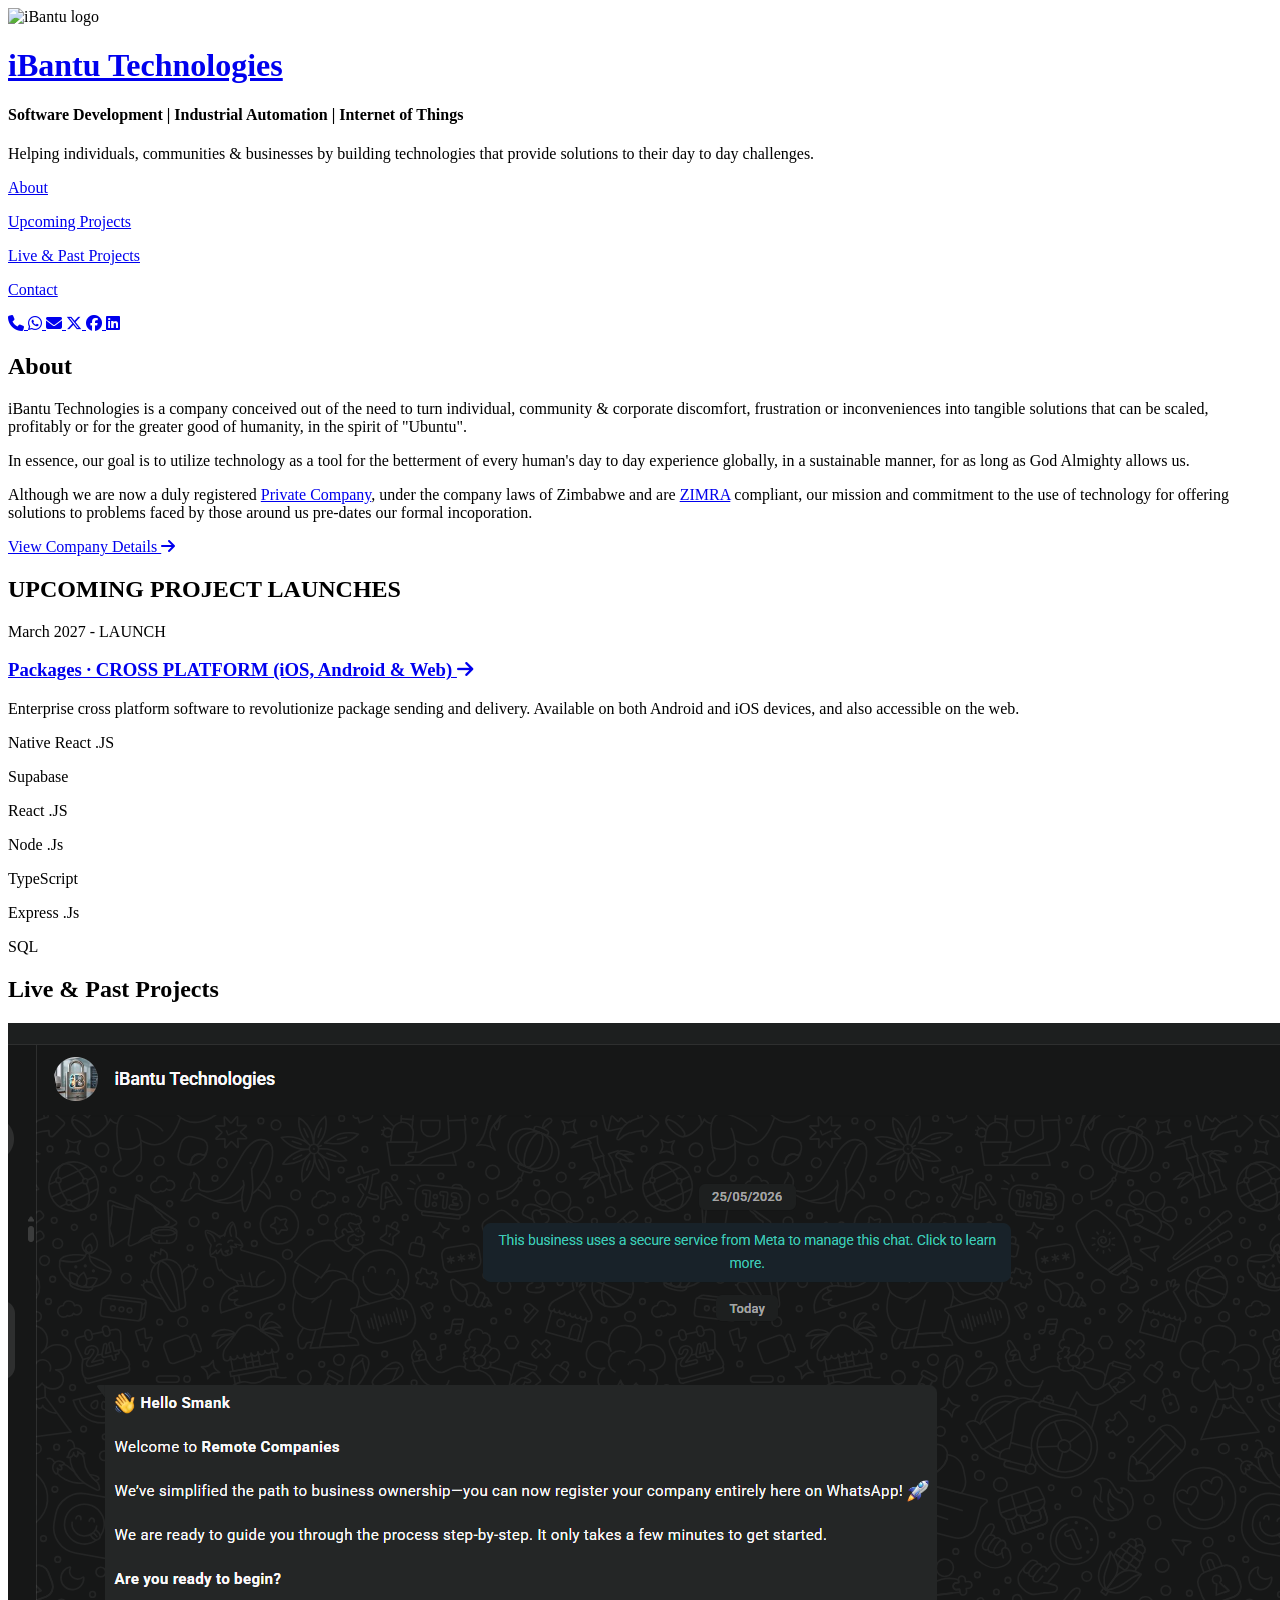
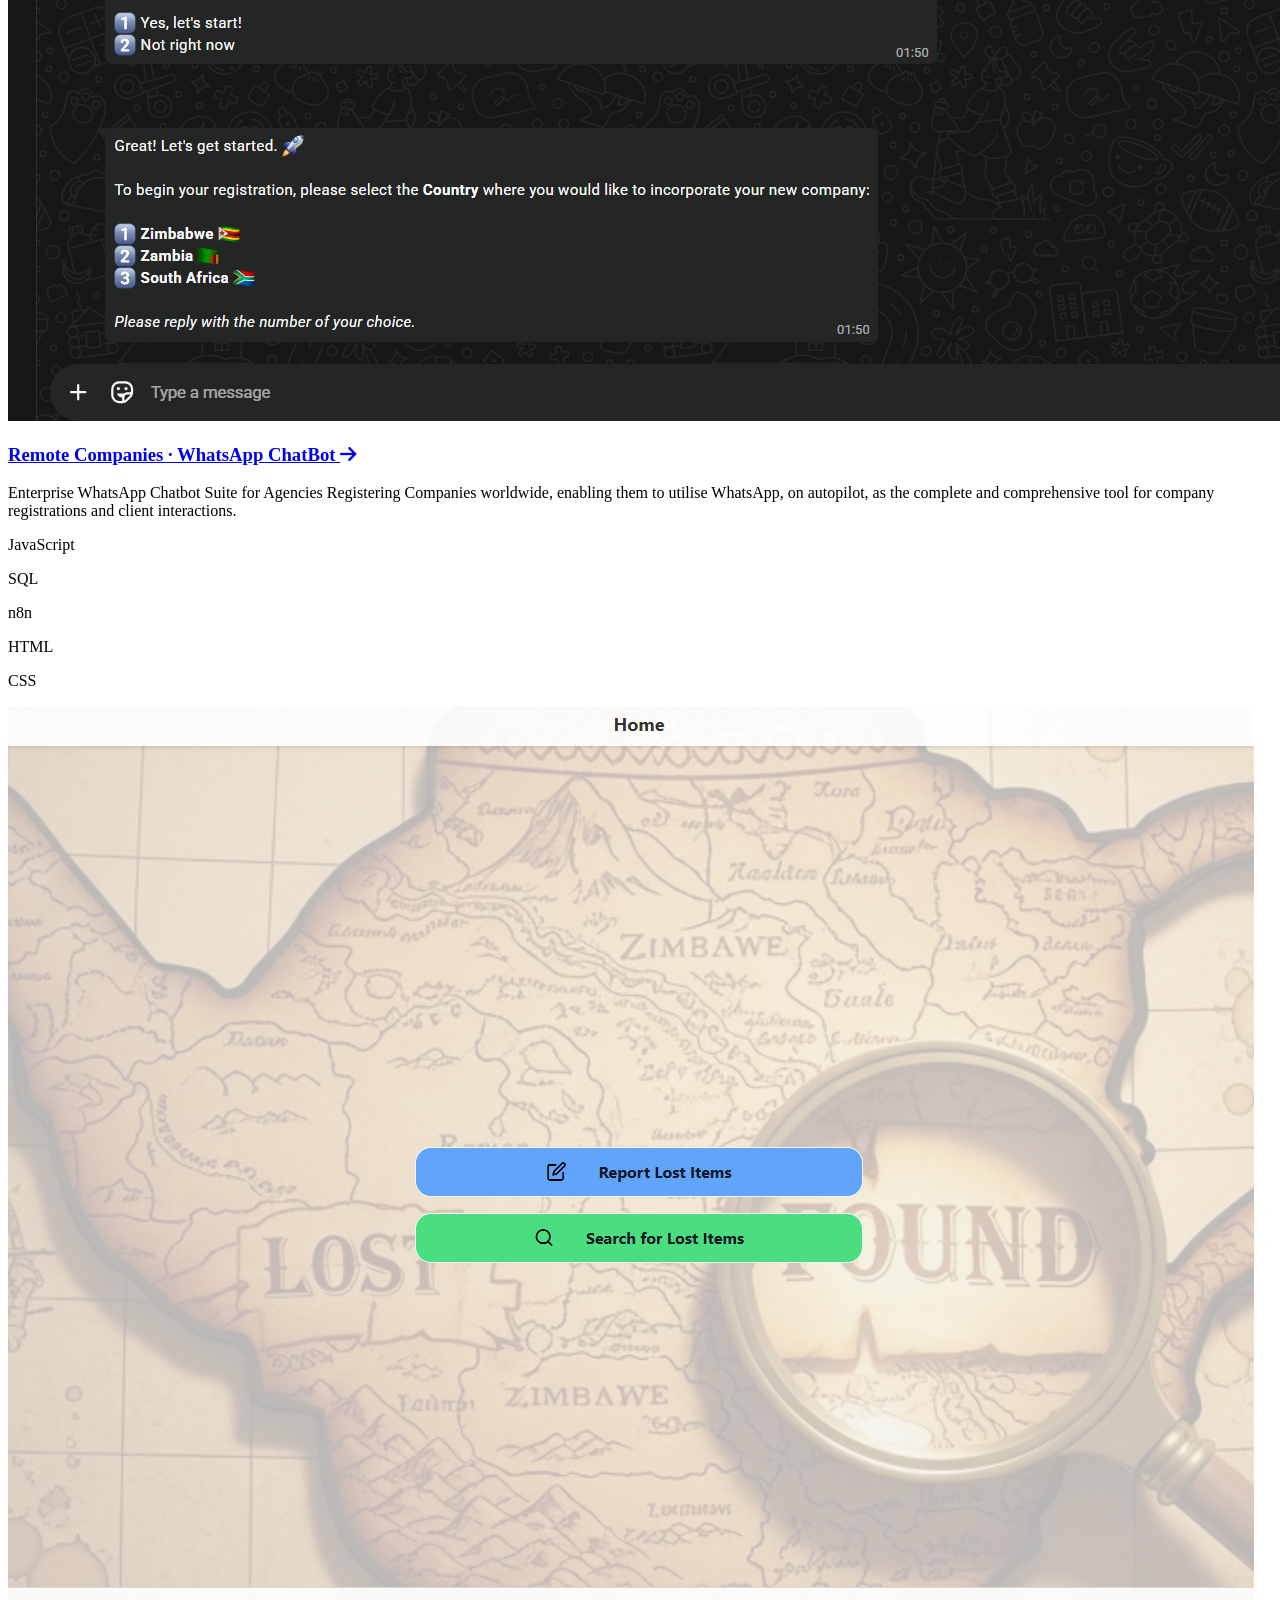
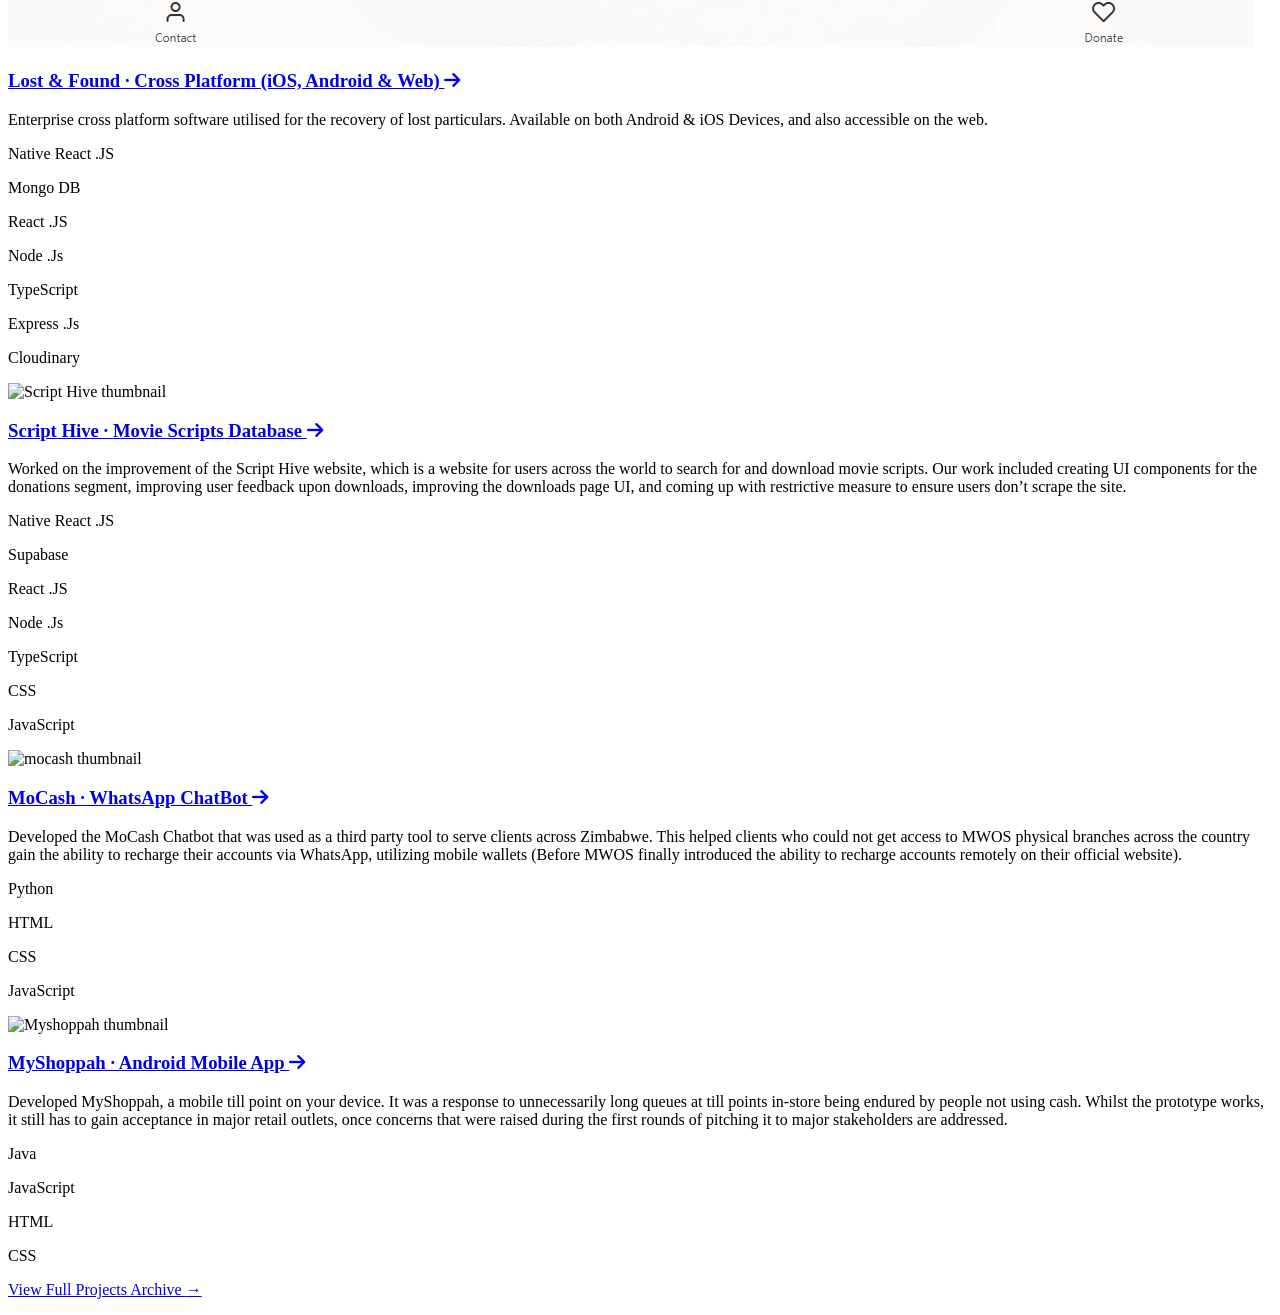
==== index.html @ 02b179d5 "Added live links of completed projects" ====
<!DOCTYPE html>
<html lang="en">
<head>
    <meta charset="UTF-8">
    <meta name="viewport" content="width=device-width, initial-scale=1.0">
    <title>iBantu Technologies</title>
    <meta name="facebook-domain-verification" content="vcibu6lssgaz817r1i2i3p9c9lb9j4" />
    <meta property="og:title" content="iBantu Technologies | Software & Industrial Automation">
    <meta property="og:description" content="Turning community discomfort into tangible solutions through tech.">
    <meta property="og:image" content="https://ibantu.tech/public/logo.png">
    <meta property="og:url" content="https://ibantu.tech">
    <meta name="twitter:card" content="summary_large_image">
    <link rel="icon" type="image/png" href="/public/logo.png" />
    <link rel="preload" href="/public/logo.png" as="image">
    <link rel="stylesheet" href="styles.css" />
    <link rel="preconnect" href="https://fonts.googleapis.com">
    <link rel="preconnect" href="https://fonts.gstatic.com" crossorigin>
    <link href="https://fonts.googleapis.com/css2?family=Inter:ital,opsz,wght@0,14..32,100..900;1,14..32,100..900&display=swap" rel="stylesheet">
    <link rel="stylesheet" href="https://cdnjs.cloudflare.com/ajax/libs/font-awesome/6.7.2/css/all.min.css" integrity="sha512-Evv84Mr4kqVGRNSgIGL/F/aIDqQb7xQ2vcrdIwxfjThSH8CSR7PBEakCr51Ck+w+/U6swU2Im1vVX0SVk9ABhg==" crossorigin="anonymous" referrerpolicy="no-referrer" />
    <!-- Main stylesheet and font links -->

</head>
<body id="top-of-page">
    <div class="underlay"></div>
    <div id="logo-splash" aria-hidden="true">
        <img src="/public/logo.png" alt="iBantu logo" />
    </div>
    <div id="corner-logo">
        <img src="/public/logo.png" alt="iBantu logo" />
    </div>
    <header>
        <a href="/">
            <h1>iBantu Technologies</h1>
        </a>
       <h4>Software Development | Industrial Automation | Internet of Things </h4>
        <p>Helping individuals, communities & businesses by building technologies that provide solutions to their day to day challenges.</p>
        <nav>
            <a class="anchor-text" href="#about">
                <p>About</p>
            </a>
            <a class="anchor-text" href="#upcoming">
                <p>Upcoming Projects</p>
            </a>
            <a class="anchor-text" href="#projects">
                <p>Live &amp; Past Projects</p>
            </a>
            <a class="anchor-text" href="#contact">
                <p>Contact</p>
            </a>
        </nav>
        <div class="social-link-container">
            <a class="social-link" href="tel:+263719729537" aria-label="Call +263 71 972 9537">
                <i class="fa-solid fa-phone"></i>
            </a>
            <a target="_blank" rel="noopener noreferrer" class="social-link" href="https://wa.me/+263719729537" aria-label="WhatsApp">
                <i class="fa-brands fa-whatsapp"></i>
            </a>
            <a target="_blank" rel="noopener noreferrer" class="social-link" href="mailto:info@ibantu.tech" aria-label="Email">
                <i class="fas fa-envelope"></i>
            </a>
            <a target="_blank" rel="noopener noreferrer" class="social-link" href="https://x.com/iBantuTech" aria-label="X">
                <i class="fa-brands fa-x-twitter"></i>
            </a>
            <a target="_blank" rel="noopener noreferrer" class="social-link" href="https://www.facebook.com/profile.php?id=61585235337041" aria-label="Facebook">
                <i class="fa-brands fa-facebook"></i>
            </a>
            <a target="_blank" rel="noopener noreferrer" class="social-link" href="https://www.linkedin.com/company/ibantu-technologies-private-limited" aria-label="LinkedIn   ">
                <i class="fa-brands fa-linkedin"></i>
            </a>  

        </div>
    </header>
    <main>
        <section id="about">
            <div class="sticky-header">
                <h2 class="lighttext">About</h2>
            </div>
            <div class="about-content">
                <p>iBantu Technologies is a company conceived out of the need to turn individual, community & corporate  discomfort, frustration or inconveniences into tangible solutions that can be scaled, profitably or for the greater good of humanity, in the spirit of "Ubuntu".</p> <p>In essence, our goal is to utilize technology as a tool for the betterment of every human's day to day experience globally, in a sustainable manner, for as long as God Almighty allows us. </p> <p>Although we are now a duly registered <a target="_blank" rel="noopener noreferrer" class="anchor-text" href="/public/iBantu-Technologies-Certificate-of-Incorporation.pdf">Private Company</a>, under the company laws of Zimbabwe and are <a target="_blank" rel="noopener noreferrer" class="anchor-text" href="/public/Tax-Identy-Number-Certificate.pdf">ZIMRA</a> compliant, our mission and commitment to the use of technology for offering solutions to problems faced by those around us pre-dates our formal incoporation.</p>
                
                

            </div>

            <a class="anchor-text" target="_blank" rel="noopener noreferrer" href="/public/iBantu-Technologies-Certificate-of-Incorporation.pdf">
             <p> View Company Details <i class="fa-solid fa-arrow-right anchor-icon"></i></p>
            </a>
        </section>
        <section id="upcoming">
            <div class="sticky-header">
                <h2 class="lighttext">UPCOMING PROJECT LAUNCHES</h2>
            </div>
            <div class="experience-contents">
            <div class="experience-card">
                <p class="tenure"> March 2027 - LAUNCH</p>
                <div class="card-column">
                    <a target="_blank" rel="noopener noreferrer" href="/" class="anchor-text">
                        <h3 class="card-header">Packages · CROSS PLATFORM (iOS, Android & Web) 
                            <i class="fa-solid fa-arrow-right anchor-icon"></i>
                        </h3>
                    </a>
                    <p> Enterprise cross platform software to revolutionize package sending and delivery. Available on both Android and iOS devices, and also accessible on the web.  </p>
                    <div class="tag-container">
                        <div class="tag">
                            <p>Native React .JS</p>
                        </div>
                        <div class="tag">
                            <p>Supabase</p>
                        </div>
                        <div class="tag">
                         <p>React .JS</p>
                        </div>
                        <div class="tag">
                         <p>Node .Js</p>
                        </div>
                        <div class="tag">
                         <p>TypeScript</p>
                        </div>
                        <div class="tag">
                         <p>Express .Js</p>
                        </div>
                        <div class="tag">
                         <p>SQL</p>
                        </div>
                    </div>
                </div>
            </div>
            </div>
        </section>
        <section id="projects">
            <div class="sticky-header">
                <h2 class="lighttext">Live &amp; Past Projects</h2>
            </div>
            <div class="projects-contents">
                <div class="project-card">
                    <div class="project-image-container">
                        <img src="/public/remote-companies.png" alt="Remote Companies WhatsApp chatbot" loading="lazy" />
                    </div>
                    <div class="card-column">
                        <a target="_blank" rel="noopener noreferrer" href="https://wa.me/+26378990060" class="anchor-text">
                            <h3 class="card-header">Remote Companies · WhatsApp ChatBot <i class="fa-solid fa-arrow-right anchor-icon"></i></h3>
                        </a>
                        <p>Enterprise WhatsApp Chatbot Suite for Agencies Registering Companies worldwide, enabling them to utilise WhatsApp, on autopilot, as the complete and comprehensive tool for company registrations and client interactions.</p>
                        <div class="tag-container">
                            <div class="tag"><p>JavaScript</p></div>
                            <div class="tag"><p>SQL</p></div>
                            <div class="tag"><p>n8n</p></div>
                            <div class="tag"><p>HTML</p></div>
                            <div class="tag"><p>CSS</p></div>
                        </div>
                    </div>
                </div>
            </div>
            <div class="projects-contents">
                <div class="project-card">
                    <div class="project-image-container">
                        <img src="/public/lost-and-found1.png" alt="Lost and Found app" loading="lazy" />
                    </div>
                    <div class="card-column">
                        <a target="_blank" rel="noopener noreferrer" href="https://lostandfoundzim.org/" class="anchor-text">
                            <h3 class="card-header">Lost &amp; Found · Cross Platform (iOS, Android &amp; Web) <i class="fa-solid fa-arrow-right anchor-icon"></i></h3>
                        </a>
                        <p>Enterprise cross platform software utilised for the recovery of lost particulars. Available on both Android &amp; iOS Devices, and also accessible on the web.</p>
                        <div class="tag-container">
                            <div class="tag"><p>Native React .JS</p></div>
                            <div class="tag"><p>Mongo DB</p></div>
                            <div class="tag"><p>React .JS</p></div>
                            <div class="tag"><p>Node .Js</p></div>
                            <div class="tag"><p>TypeScript</p></div>
                            <div class="tag"><p>Express .Js</p></div>
                            <div class="tag"><p>Cloudinary</p></div>
                        </div>
                    </div>
                </div>
            </div>
            <div class="projects-contents">
                <div class="project-card">
                    <div class="project-image-container">
                        <img src="/public/scripthive.png" alt="Script Hive thumbnail" loading="lazy" />
                    </div>
                    <div class="card-column">
                        <a target="_blank" href="https://www.scripthive.com/" class="anchor-text" rel="noopener noreferrer">
                            <h3 class="card-header">Script Hive · Movie Scripts Database <i class="fa-solid fa-arrow-right anchor-icon"></i></h3>
                        </a>
                        <p>Worked on the improvement of the Script Hive website, which is a website for users across the world to search for and download movie scripts. Our work included creating UI components for the donations segment, improving user feedback upon downloads, improving the downloads page UI, and coming up with restrictive measure to ensure users don’t scrape the site.  </p>
                        <div class="tag-container">
                            <div class="tag">
                            <p>Native React .JS</p>
                        </div>
                        <div class="tag">
                            <p>Supabase</p>
                        </div>
                        <div class="tag">
                         <p>React .JS</p>
                        </div>
                        <div class="tag">
                         <p>Node .Js</p>
                        </div>
                        <div class="tag">
                         <p>TypeScript</p>
                        </div>
                            <div class="tag">
                                <p>CSS</p>
                            </div>
                            <div class="tag">
                                <p>JavaScript</p>
                            </div>
                        </div>
                    </div>
                    
                </div>
            </div>
            <div class="projects-contents">
                <div class="project-card">
                    <div class="project-image-container">
                        <img src="/public/mocash.jpg" alt="mocash thumbnail" loading="lazy" />
                    </div>
                    <div class="card-column">
                        <a target="_blank" rel="noopener noreferrer" href="/" class="anchor-text">
                            <h3 class="card-header">MoCash · WhatsApp ChatBot <i class="fa-solid fa-arrow-right anchor-icon"></i></h3>
                        </a>
                        <p> Developed the MoCash Chatbot that was used as a third party tool to serve clients across Zimbabwe. This helped clients who could not get access to MWOS physical branches across the country gain the ability to recharge their accounts via WhatsApp, utilizing mobile wallets (Before MWOS finally introduced the ability to recharge accounts remotely on their official website).  </p>
                        <div class="tag-container">
                            <div class="tag">
                                <p>Python</p>
                            </div>
                            <div class="tag">
                                <p>HTML</p>
                            </div>
                            <div class="tag">
                                <p>CSS</p>
                            </div>
                            <div class="tag">
                                <p>JavaScript</p>
                            </div>
                        </div>
                    </div>
                    
                </div>
            </div>
            <div class="projects-contents">
                <div class="project-card">
                    <div class="project-image-container">
                        <img src="/public/myshoppah.png" alt="Myshoppah thumbnail" loading="lazy" />
                    </div>
                    <div class="card-column">
                        <a target="_blank" rel="noopener noreferrer" href="/" class="anchor-text">
                            <h3 class="card-header">MyShoppah · Android Mobile App <i class="fa-solid fa-arrow-right anchor-icon"></i></h3>
                        </a>
                        <p> Developed MyShoppah, a mobile till point on your device. It was a response to unnecessarily long queues at till points in-store being endured by people not using cash. Whilst the prototype works, it still has to gain acceptance in major retail outlets, once concerns that were raised during the first rounds of pitching it to major stakeholders are addressed. </p>
                        <div class="tag-container">
                            <div class="tag">
                                <p>Java</p>
                            </div>
                            <div class="tag">
                                <p>JavaScript</p>
                            </div>
                            <div class="tag">
                             <p>HTML</p>
                            </div>
                            <div class="tag">
                                <p>CSS</p>
                            </div>
                            </div>
                        </div>
                    </div>
                    
                </div>
            </div>
            <a class="anchor-text project-archive-link" target="_blank" rel="noopener noreferrer" href="/public/project-archives.pdf">
                <p> View Full Projects Archive <span class="right-arrow">&rarr;</span> </p>
            </a>
        </section>
    </main>
    <div id="site-footer"></div>
    <script src="shared.js?v=2"></script>
    <script>
        const splash = document.getElementById('logo-splash');
        window.addEventListener('DOMContentLoaded', () => {
            window.setTimeout(() => {
                if (!splash) return;
                splash.classList.add('fade-out');
                window.setTimeout(() => {
                    splash.style.display = 'none';
                }, 650);
            }, 2200);
        });
    </script>
</body>
</html>
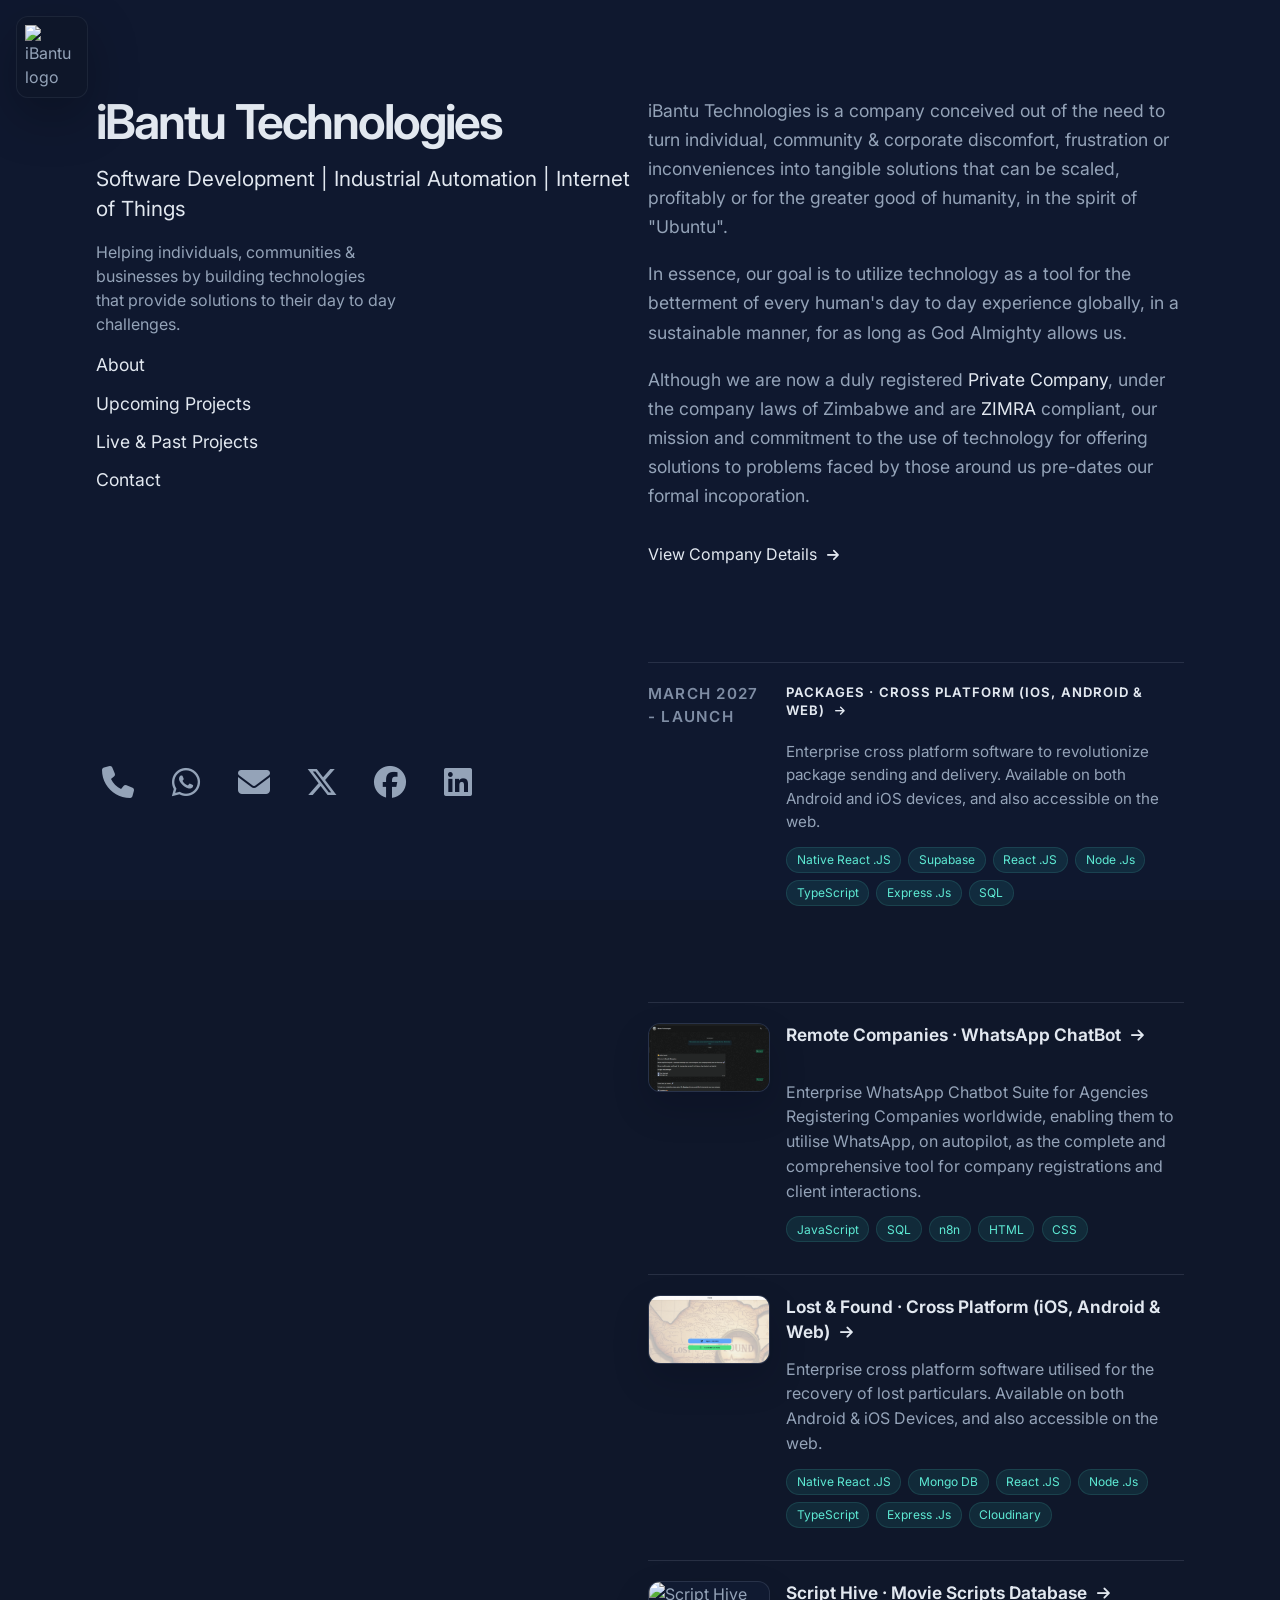
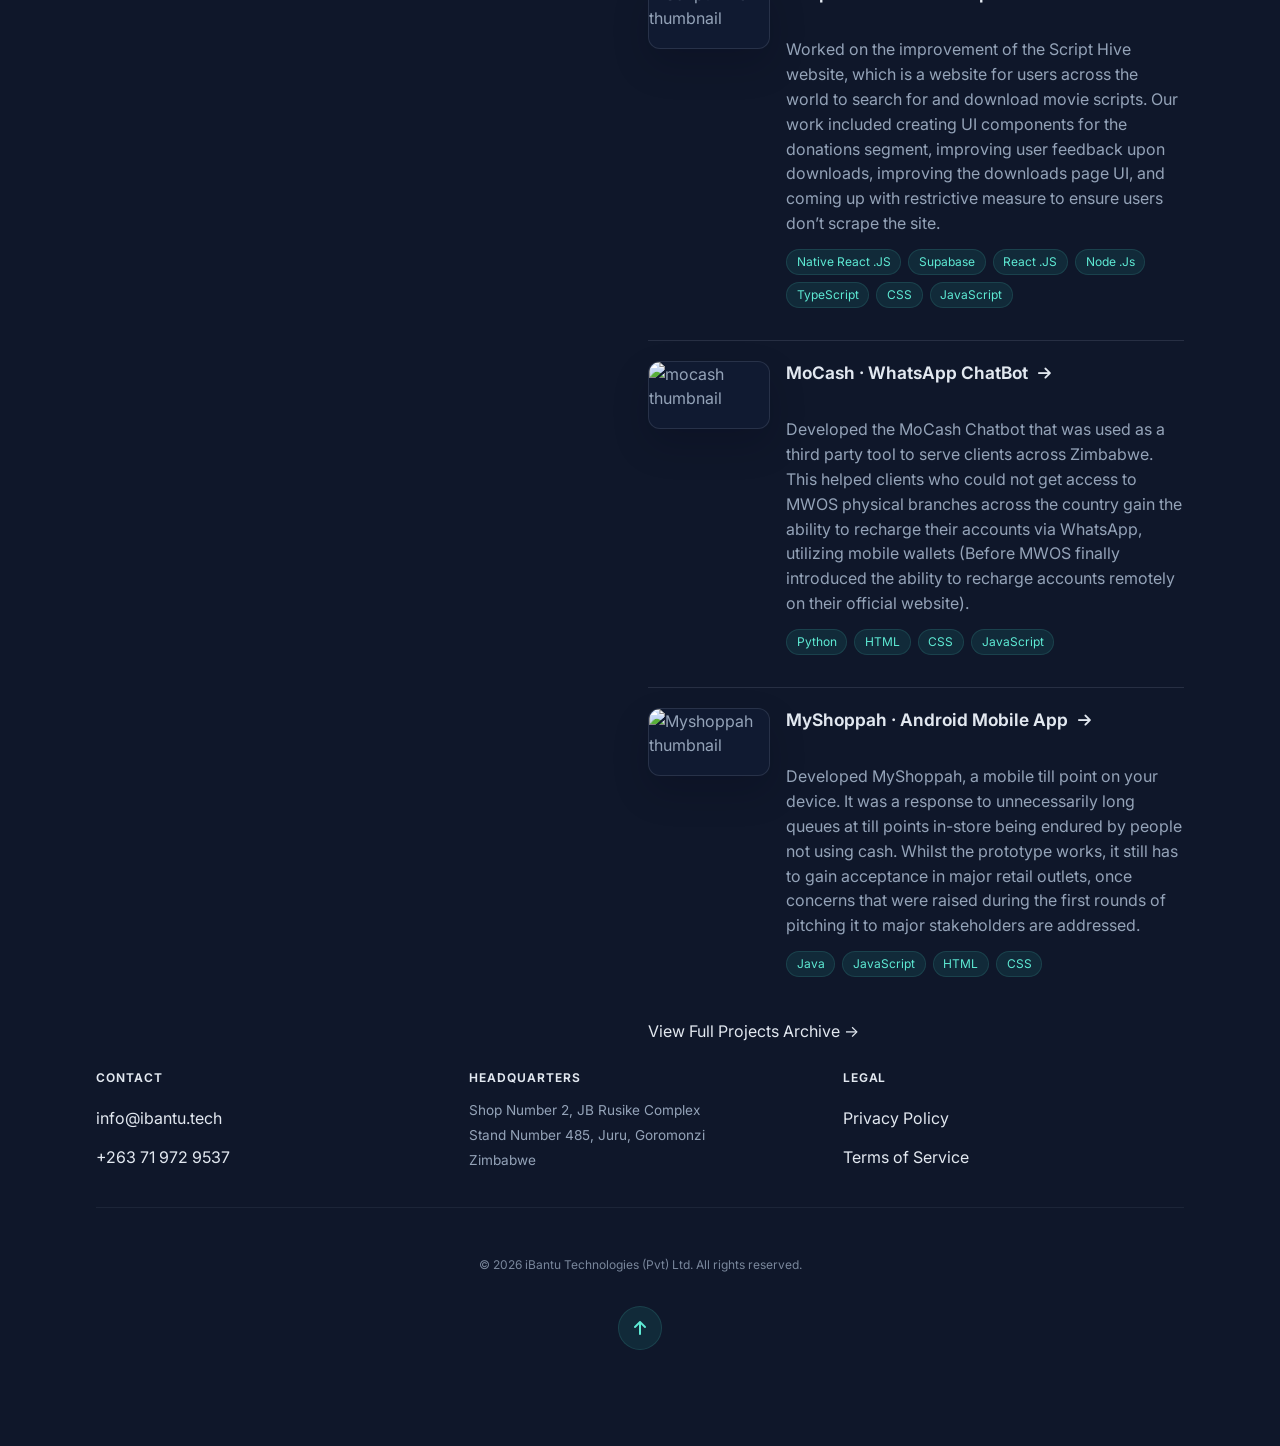
==== commit 043297e0: "Added button for mobile navigation" ====
--- a/index.html
+++ b/index.html
@@ -12,7 +12,7 @@
     <meta name="twitter:card" content="summary_large_image">
     <link rel="icon" type="image/png" href="/public/logo.png" />
     <link rel="preload" href="/public/logo.png" as="image">
-    <link rel="stylesheet" href="styles.css" />
+    <link rel="stylesheet" href="styles.css?v=5" />
     <link rel="preconnect" href="https://fonts.googleapis.com">
     <link rel="preconnect" href="https://fonts.gstatic.com" crossorigin>
     <link href="https://fonts.googleapis.com/css2?family=Inter:ital,opsz,wght@0,14..32,100..900;1,14..32,100..900&display=swap" rel="stylesheet">
@@ -28,13 +28,21 @@
     <div id="corner-logo">
         <img src="/public/logo.png" alt="iBantu logo" />
     </div>
+    <button class="mobile-menu-toggle" type="button" data-mobile-menu-toggle aria-controls="primary-navigation" aria-expanded="false" aria-label="Open navigation menu">
+        <i class="fa-solid fa-bars" data-menu-open-icon aria-hidden="true"></i>
+        <i class="fa-solid fa-xmark" data-menu-close-icon aria-hidden="true" hidden></i>
+    </button>
     <header>
         <a href="/">
             <h1>iBantu Technologies</h1>
         </a>
        <h4>Software Development | Industrial Automation | Internet of Things </h4>
         <p>Helping individuals, communities & businesses by building technologies that provide solutions to their day to day challenges.</p>
-        <nav>
+        <nav id="primary-navigation" class="site-navigation" aria-label="Primary navigation" aria-hidden="true">
+            <button class="mobile-menu-close" type="button" data-mobile-menu-close aria-label="Close navigation menu">
+                <span>Close menu</span>
+                <i class="fa-solid fa-xmark" aria-hidden="true"></i>
+            </button>
             <a class="anchor-text" href="#about">
                 <p>About</p>
             </a>
@@ -48,6 +56,7 @@
                 <p>Contact</p>
             </a>
         </nav>
+        <button class="mobile-navigation-backdrop" type="button" data-mobile-menu-backdrop aria-label="Close navigation menu" tabindex="-1"></button>
         <div class="social-link-container">
             <a class="social-link" href="tel:+263719729537" aria-label="Call +263 71 972 9537">
                 <i class="fa-solid fa-phone"></i>
@@ -273,17 +282,15 @@
         </section>
     </main>
     <div id="site-footer"></div>
-    <script src="shared.js?v=2"></script>
+    <script src="shared.js?v=4"></script>
     <script>
         const splash = document.getElementById('logo-splash');
         window.addEventListener('DOMContentLoaded', () => {
+            if (!splash) return;
+            splash.classList.add('fade-out');
             window.setTimeout(() => {
-                if (!splash) return;
-                splash.classList.add('fade-out');
-                window.setTimeout(() => {
-                    splash.style.display = 'none';
-                }, 650);
-            }, 2200);
+                splash.style.display = 'none';
+            }, 400);
         });
     </script>
 </body>
--- a/styles.css
+++ b/styles.css
@@ -0,0 +1,1005 @@
+/* Design tokens for the dark technical interface */
+:root {
+    --color-background: #0f172a;
+    --color-surface: #101a31;
+    --color-surface-raised: rgba(15, 23, 42, 0.96);
+    --color-overlay: rgba(2, 6, 23, 0.52);
+    --color-text: #94a3b8;
+    --color-muted: #7f8da4;
+    --color-highlight: #e2e8f0;
+    --color-highlght: var(--color-highlight);
+    --color-accent: #5eead4;
+    --color-accent-soft: rgba(45, 212, 191, 0.1);
+    --color-border: rgba(148, 163, 184, 0.18);
+    --color-border-subtle: rgba(148, 163, 184, 0.1);
+    --background-accent: var(--color-accent-soft);
+    --shadow-drawer: 18px 0 50px rgba(0, 0, 0, 0.32);
+    --shadow-card: 0 16px 36px rgba(2, 6, 23, 0.18);
+    --focus-ring: 0 0 0 3px rgba(94, 234, 212, 0.28);
+    --radius-sm: 0.5rem;
+    --radius-md: 0.75rem;
+    --radius-pill: 999px;
+    --content-gutter: clamp(1rem, 5vw, 2rem);
+    --motion-standard: 300ms cubic-bezier(0.16, 1, 0.3, 1);
+}
+
+html {
+    scroll-behavior: smooth;
+}
+
+* {
+    box-sizing: border-box;
+    min-width: 0;
+    margin: 0;
+    padding: 0;
+    font-family: 'Inter', sans-serif;
+}
+
+body {
+    background: var(--color-background);
+    color: var(--color-text);
+    padding: 2rem var(--content-gutter) 3rem;
+    display: grid;
+    grid-template-columns: minmax(0, 1fr);
+    gap: clamp(4rem, 8vw, 6rem);
+    line-height: 1.5;
+    overflow-x: hidden;
+}
+
+body.menu-open {
+    overflow: hidden;
+}
+
+button {
+    border: 0;
+    color: inherit;
+    cursor: pointer;
+}
+
+img {
+    display: block;
+    max-width: 100%;
+}
+
+a,
+button {
+    -webkit-tap-highlight-color: transparent;
+}
+
+#logo-splash {
+    position: fixed;
+    inset: 0;
+    z-index: 9999;
+    display: grid;
+    place-items: center;
+    background: var(--color-background);
+    transition: opacity 0.4s ease, transform 0.4s ease;
+}
+
+#logo-splash img {
+    max-width: min(45vw, 280px);
+    max-height: min(45vh, 280px);
+    width: auto;
+    height: auto;
+}
+
+#logo-splash.fade-out {
+    opacity: 0;
+    transform: scale(0.92);
+    pointer-events: none;
+}
+
+#corner-logo {
+    position: fixed;
+    top: 1rem;
+    left: 1rem;
+    z-index: 1000;
+    width: 72px;
+    padding: 0.5rem;
+    border: 1px solid var(--color-border-subtle);
+    border-radius: var(--radius-md);
+    background: rgba(15, 23, 42, 0.9);
+    box-shadow: 0 18px 50px rgba(0, 0, 0, 0.25);
+}
+
+#corner-logo img {
+    width: 100%;
+    height: auto;
+    display: block;
+}
+
+@media (max-width: 1023px) {
+    header {
+        position: relative;
+        padding-top: 5rem;
+    }
+    #corner-logo {
+        position: absolute;
+        top: 2rem;
+        left: 1rem;
+        right: auto;
+        width: 56px;
+        padding: 0.35rem;
+        z-index: 1;
+    }
+}
+
+@media (prefers-reduced-motion: reduce) {
+    #logo-splash {
+        display: none;
+    }
+}
+
+p::selection, 
+h1::selection, 
+h2::selection, 
+h3::selection, 
+h4::selection, 
+h5::selection, 
+h6::selection {
+    background: var( --color-accent );
+    color:#0f172a;
+}
+
+.underlay {
+    position: fixed;
+    inset: 0;
+    background: #172554;
+    opacity: 0.15;
+    pointer-events: none;
+}
+
+header,
+main,
+footer{
+    position: relative;
+    z-index: 10;
+}
+
+header {
+    display: flex;
+    flex-direction: column;
+    gap: 1rem;
+    max-width: 430px;
+}
+
+header h1,
+header h4,
+.lighttext {
+    color: var(--color-highlight);
+}
+
+header a {
+    text-decoration: none;
+}
+
+header h1 {
+    font-weight: 650;
+    line-height: 1.08;
+    letter-spacing: -0.04em;
+}
+
+header h4 {
+    font-weight: 400;
+    line-height: 1.45;
+}
+
+header > p {
+    max-width: 38ch;
+}
+
+nav a {
+    font-size: 0.9rem;
+    display: none;
+}
+
+.mobile-menu-toggle,
+.mobile-menu-close,
+.mobile-navigation-backdrop {
+    display: none;
+}
+
+.social-link-container {
+    display: flex;
+    align-items: center;
+    gap: 0.35rem;
+    flex-wrap: wrap;
+}
+
+.social-link {
+    display: inline-grid;
+    place-items: center;
+    min-width: 2.75rem;
+    min-height: 2.75rem;
+    border-radius: var(--radius-sm);
+    font-size: 1.35rem;
+    color: inherit;
+    text-decoration: none;
+    transition: color var(--motion-standard), background-color var(--motion-standard), transform var(--motion-standard);
+}
+
+.social-link:hover,
+.social-link:focus-visible {
+    color: var(--color-highlight);
+    background: var(--color-accent-soft);
+}
+
+:where(a, button):focus-visible {
+    outline: 2px solid var(--color-accent);
+    outline-offset: 3px;
+    box-shadow: var(--focus-ring);
+}
+
+main {
+    display: flex;
+    flex-direction: column;
+    gap: clamp(4rem, 8vw, 6rem);
+}
+
+section {
+    display: flex;
+    flex-direction: column;
+    gap: clamp(1.5rem, 4vw, 2rem);
+    scroll-margin-top: 1rem;
+}
+
+section h2,
+.experience-card h3 {
+    text-transform: uppercase;
+    font-size: 0.82rem;
+    font-weight: 650;
+    letter-spacing: 0.08em;
+}
+
+.sticky-header {
+    position: sticky;
+    top: 0;
+    z-index: 5;
+    padding: 0.9rem 0;
+}
+
+.sticky-header h2 {
+    position: relative;
+    z-index: 2;
+}
+
+.sticky-header::before {
+    content: '';
+    position: absolute;
+    inset: 0;
+    background: var(--color-surface);
+    border-top: 1px solid var(--color-border-subtle);
+    border-bottom: 1px solid var(--color-border-subtle);
+    opacity: 0.94;
+}
+
+.about-content {
+    display: flex;
+    flex-direction: column;
+    gap: 1.15rem;
+    max-width: 65ch;
+}
+
+.about-content p {
+    font-size: clamp(1rem, 1.8vw, 1.1rem);
+    line-height: 1.65;
+}
+
+.anchor-text {
+    color: var(--color-highlight);
+    text-decoration: none;
+    transition: color var(--motion-standard), background-color var(--motion-standard), transform var(--motion-standard);
+}
+
+.anchor-text:hover,
+.anchor-text:focus-visible {
+    color: var(--color-accent);
+}
+
+.experience-contents,
+.projects-contents {
+    display: flex;
+    flex-direction: column;
+    gap: 2rem;
+}
+
+.experience-card,
+.project-card {
+    display: grid;
+    grid-template-columns: minmax(0, 1fr);
+    gap: 1rem;
+    padding-top: 1.25rem;
+    border-top: 1px solid var(--color-border);
+}
+
+.card-column {
+    display: flex;
+    flex-direction: column;
+    gap: 0.8rem;
+}
+
+.card-column > a {
+    display: flex;
+    align-items: baseline;
+    width: fit-content;
+    max-width: 100%;
+    min-height: 2.75rem;
+}
+
+.card-column > p {
+    max-width: 65ch;
+    line-height: 1.55;
+}
+
+.tenure {
+    color: var(--color-muted);
+    opacity: 1;
+    text-transform: uppercase;
+    font-size: 0.75rem;
+    font-weight: 600;
+    letter-spacing: 0.08em;
+}
+
+.experience-card p {
+    font-size: 0.95rem;
+}
+
+.card-header {
+    display: inline;
+    font-weight: 650;
+    font-size: clamp(1rem, 1.8vw, 1.08rem);
+    line-height: 1.4;
+}
+
+.anchor-icon {
+    padding-left: 0.35rem;
+    font-size: 0.85em;
+    transition: transform var(--motion-standard);
+}
+
+.card-column > a:hover .anchor-icon,
+.card-column > a:focus-visible .anchor-icon {
+    transform: translateX(0.2rem);
+}
+
+.tag-container {
+    display: flex;
+    flex-wrap: wrap;
+    gap: 0.45rem;
+    color: var(--color-accent);
+}
+
+.tag {
+    border: 1px solid rgba(94, 234, 212, 0.12);
+    border-radius: var(--radius-pill);
+    padding: 0.28rem 0.6rem;
+    background: var(--color-accent-soft);
+}
+
+.tag p {
+    color: var(--color-accent);
+    font-size: 0.75rem;
+    line-height: 1.25;
+}
+
+.project-image-container {
+    width: 100%;
+    max-width: none;
+    overflow: hidden;
+    display: grid;
+    place-items: center;
+    aspect-ratio: 16 / 9;
+    order: 0;
+    border: 1px solid var(--color-border);
+    border-radius: var(--radius-md);
+    background: var(--color-surface);
+    box-shadow: var(--shadow-card);
+    transition: border-color var(--motion-standard), transform var(--motion-standard);
+}
+
+.project-card:hover .project-image-container,
+.project-card:focus-within .project-image-container {
+    border-color: rgba(94, 234, 212, 0.38);
+}
+
+.project-image-container img {
+    object-fit: cover;
+    width: 100%;
+    height: 100%;
+}
+
+.project-stat-link{
+    display: flex;
+    align-items: center;
+    gap: 0.5rem;
+    font-size: 0.8rem;
+}
+
+.project-archive-link {
+    position: relative;
+    display: inline-flex;
+    align-items: center;
+    min-height: 2.75rem;
+    margin-right: auto;
+}
+
+.project-archive-link span {
+    display: inline-block;
+    transition: transform var(--motion-standard);
+}
+
+.project-archive-link:hover span,
+.project-archive-link:focus-visible span {
+    transform: translateX(0.3rem);
+}
+
+.project-archive-link::after {
+    content: '';
+    position: absolute;
+    left: 0;
+    width: 100%;
+    height: 1.5px;
+    bottom: 0.35rem;
+    background: transparent;
+    transition: background-color var(--motion-standard);
+}
+
+.project-archive-link:hover::after,
+.project-archive-link:focus-visible::after {
+    background: var(--color-accent);
+}
+
+footer {
+    display: flex;
+    flex-direction: column;
+    gap: 2rem;
+    justify-content: space-between;
+    align-items: flex-start;
+}
+
+.footer-content {
+    display: grid;
+    grid-template-columns: repeat(auto-fit, minmax(min(100%, 200px), 1fr));
+    gap: 2rem;
+    width: 100%;
+    border-bottom: 1px solid var(--color-border-subtle);
+    padding-bottom: 2rem;
+}
+
+.footer-heading {
+    color: var(--color-highlight);
+    text-transform: uppercase;
+    font-size: 0.75rem;
+    font-weight: 650;
+    letter-spacing: 0.08em;
+    margin-bottom: 0.65rem;
+}
+
+.footer-section {
+    display: flex;
+    flex-direction: column;
+    align-items: flex-start;
+    gap: 0.2rem;
+}
+
+.footer-section p {
+    line-height: 1.6;
+    font-size: 0.85rem;
+}
+
+.footer-section a {
+    display: inline-flex;
+    align-items: center;
+    min-height: 2.25rem;
+}
+
+.footer-section br {
+    display: none;
+}
+
+.footer-credits {
+    display: flex;
+    flex-direction: column;
+    gap: 0.5rem;
+    padding-top: 1rem;
+    align-items: center;
+    text-align: center;
+}
+
+.footer-credits p {
+    font-size: 0.75rem;
+    opacity: 0.8;
+}
+
+footer p {
+     font-size: 0.9rem;
+}
+
+.scroll-to-top {
+    min-width: 2.75rem;
+    min-height: 2.75rem;
+    text-decoration: none;
+    color: var(--color-accent);
+    background: var(--background-accent);
+    display: grid;
+    place-items: center;
+    border: 1px solid rgba(94, 234, 212, 0.12);
+    border-radius: 100%;
+    overflow: hidden;
+    transition: opacity var(--motion-standard), background-color var(--motion-standard), transform var(--motion-standard);
+}
+
+.scroll-to-top:hover,
+.scroll-to-top:focus-visible {
+    opacity: 1;
+    background: rgba(45, 212, 191, 0.18);
+    transform: translateY(-0.15rem);
+}
+
+/* ─── Legal pages (privacy.html, terms.html) ─────────────────────────────── */
+
+body.legal-page {
+    display: block;
+    padding: 2rem var(--content-gutter) 3rem;
+}
+
+.legal-container {
+    max-width: 800px;
+    margin: 0 auto;
+    padding: 1.5rem 0;
+    line-height: 1.7;
+}
+
+.legal-container h1 {
+    color: var(--color-highlight);
+    margin-bottom: 0.75rem;
+    font-size: clamp(1.8rem, 5vw, 2.3rem);
+    font-weight: 650;
+    line-height: 1.15;
+    letter-spacing: -0.03em;
+}
+
+.legal-container .last-updated {
+    color: var(--color-muted);
+    font-size: 0.85rem;
+    margin-bottom: 1.5rem;
+}
+
+.legal-container h2 {
+    color: var(--color-highlight);
+    margin-top: 2rem;
+    margin-bottom: 0.8rem;
+    font-size: 1rem;
+    text-transform: uppercase;
+    font-weight: 650;
+    letter-spacing: 0.06em;
+    line-height: 1.35;
+}
+
+.legal-container section {
+    margin-bottom: 1.5rem;
+}
+
+.legal-container p,
+.legal-container li {
+    margin-bottom: 0.75rem;
+    color: var(--color-text);
+    font-size: 0.95rem;
+}
+
+.legal-container ul {
+    margin: 0.75rem 0 1rem 1.25rem;
+}
+
+.legal-container strong {
+    color: var(--color-highlight);
+}
+
+.legal-doc-footer {
+    display: flex;
+    align-items: center;
+    justify-content: space-between;
+    flex-wrap: wrap;
+    gap: 0.75rem 1.5rem;
+    margin-top: 2rem;
+    padding-top: 1rem;
+    border-top: 1px solid var(--color-border-subtle);
+}
+
+.legal-doc-footer .last-updated {
+    margin-bottom: 0;
+}
+
+.back-link {
+    color: var(--color-accent);
+    text-decoration: none;
+    display: inline-flex;
+    align-items: center;
+    gap: 0.5rem;
+    transition: opacity 300ms ease;
+    font-size: 0.9rem;
+}
+
+.back-link:hover {
+    opacity: 0.8;
+}
+
+.back-link:focus-visible {
+    outline: 2px solid var(--color-accent);
+    outline-offset: 4px;
+    border-radius: 2px;
+    opacity: 1;
+}
+
+@media (max-width: 1023px) {
+    .legal-container {
+        padding-top: 5.5rem;
+    }
+}
+
+@media (max-width: 640px) {
+    .legal-container {
+        padding: 2rem 1rem;
+        padding-top: 5.5rem;
+    }
+
+    .legal-container h1 {
+        font-size: 1.8rem;
+    }
+
+    .legal-container h2 {
+        font-size: 1rem;
+    }
+}
+
+/* ─────────────────────────────────────────────────────────────────────────── */
+
+@media (min-width: 640px){
+    .project-card,
+    .experience-card{
+        grid-template-columns: repeat(4, minmax(0,1fr));
+    }
+
+    .card-column,
+    .experience-card{
+        grid-column: span 3 / span 3;
+    }
+
+    .project-image-container{
+        order: 0;
+    }
+
+    header{
+        max-width: unset;
+    }
+
+    header h1{
+        font-size: 3rem;
+    }
+    
+    header h4{
+        font-size: 1.3rem;
+    }
+
+    header p {
+        max-width: 300px;
+    }
+    .social-link-container{
+        gap: 1.5rem;
+    }
+
+    .social-link-container i {
+        font-size: 2rem;
+    }
+    
+}
+
+@media (min-width: 1024px){
+    body{
+        grid-template-columns: repeat(2, minmax(0,1fr));
+        gap: 1rem;
+        padding: 6rem;
+        padding-top: 0;
+    }
+
+    header{
+        position: sticky;
+        top: 0;
+        margin-left: auto;
+        height: 100vh;
+        padding-bottom: 6rem;
+    }
+
+    header h1{
+        font-size: 3rem;
+    }
+    
+    header h4{
+        font-size: 1.3rem;
+    }
+
+    header p {
+        max-width: 300px;
+    }
+
+    nav a{
+            display: flex;
+            flex-direction: column;
+            font-size: 1.1rem;
+    }
+
+    nav {
+        display: flex;
+        flex-direction: column;
+        flex: 1;
+        gap: 0.75rem;
+    }
+
+    .social-link-container{
+        gap: 1.5rem;
+    }
+
+    .social-link-container i {
+        font-size: 2rem;
+    }
+
+    header,
+    main {
+        padding-top: 6rem;
+        max-width: 600px;
+        width: 100%;
+    }
+
+    main{
+        margin-right: auto;
+    }
+
+    .sticky-header{
+        display: none;
+    }
+
+    footer{
+        grid-column: span 2 / span 2;
+        flex-direction: column;
+        max-width: 1200px;
+        margin: 0 auto;
+        width: 100%;
+        align-items: center;
+    }
+
+    .footer-content {
+        max-width: 100%;
+    }
+
+    .footer-credits {
+        flex-direction: row;
+        justify-content: center;
+        align-items: center;
+        width: 100%;
+    }
+
+    
+
+}
+
+/* ─── Mobile navigation and responsive refinements ───────────────────────── */
+
+@media (max-width: 1023px) {
+    .mobile-menu-toggle {
+        position: fixed;
+        top: max(1rem, env(safe-area-inset-top));
+        right: var(--content-gutter);
+        z-index: 1100;
+        display: grid;
+        place-items: center;
+        width: 3rem;
+        height: 3rem;
+        border: 1px solid var(--color-border);
+        border-radius: var(--radius-md);
+        background: var(--color-surface-raised);
+        color: var(--color-accent);
+        box-shadow: 0 12px 30px rgba(2, 6, 23, 0.28);
+        transition: color var(--motion-standard), background-color var(--motion-standard), border-color var(--motion-standard), transform var(--motion-standard);
+    }
+
+    .mobile-menu-toggle:hover,
+    .mobile-menu-toggle:focus-visible {
+        border-color: rgba(94, 234, 212, 0.42);
+        background: rgba(16, 26, 49, 0.98);
+        color: var(--color-highlight);
+        transform: translateY(-0.1rem);
+    }
+
+    .mobile-menu-toggle.is-active {
+        background: var(--color-accent-soft);
+    }
+
+    .mobile-menu-toggle i {
+        font-size: 1.15rem;
+    }
+
+    .mobile-menu-toggle i[hidden] {
+        display: none;
+    }
+
+    .site-navigation {
+        position: fixed;
+        inset: 0 auto 0 0;
+        z-index: 1050;
+        display: flex;
+        flex-direction: column;
+        align-items: stretch;
+        width: min(82vw, 22rem);
+        max-width: 22rem;
+        height: 100dvh;
+        padding: max(5.5rem, calc(env(safe-area-inset-top) + 1rem)) 1rem max(1.5rem, env(safe-area-inset-bottom));
+        overflow-y: auto;
+        overscroll-behavior: contain;
+        background: var(--color-surface-raised);
+        border-right: 1px solid var(--color-border);
+        box-shadow: var(--shadow-drawer);
+        transform: translateX(-105%);
+        visibility: hidden;
+        opacity: 0;
+        pointer-events: none;
+        transition: transform var(--motion-standard), opacity var(--motion-standard), visibility 0s linear 300ms;
+    }
+
+    .site-navigation.is-open {
+        transform: translateX(0);
+        visibility: visible;
+        opacity: 1;
+        pointer-events: auto;
+        transition-delay: 0s;
+    }
+
+    .site-navigation a {
+        display: flex;
+        align-items: center;
+        min-height: 3rem;
+        padding: 0.75rem 1rem;
+        border-radius: var(--radius-sm);
+        font-size: 1rem;
+        line-height: 1.35;
+    }
+
+    .site-navigation a + a {
+        margin-top: 0.3rem;
+    }
+
+    .site-navigation a:hover,
+    .site-navigation a:focus-visible {
+        background: var(--color-accent-soft);
+    }
+
+    .mobile-menu-close {
+        position: sticky;
+        top: -5.5rem;
+        z-index: 1;
+        display: flex;
+        align-items: center;
+        justify-content: space-between;
+        min-height: 3rem;
+        margin: -5.5rem -1rem 1rem;
+        padding: 0.75rem 1rem;
+        border-bottom: 1px solid var(--color-border-subtle);
+        background: var(--color-surface-raised);
+        color: var(--color-highlight);
+        font-size: 0.8rem;
+        font-weight: 650;
+        letter-spacing: 0.08em;
+        text-align: left;
+        text-transform: uppercase;
+    }
+
+    .mobile-menu-close i {
+        color: var(--color-accent);
+        font-size: 1.05rem;
+    }
+
+    .mobile-navigation-backdrop {
+        position: fixed;
+        inset: 0;
+        z-index: 1040;
+        display: block;
+        width: 100%;
+        height: 100%;
+        background: var(--color-overlay);
+        backdrop-filter: blur(2px);
+        opacity: 0;
+        pointer-events: none;
+        transition: opacity var(--motion-standard), visibility 0s linear 300ms;
+        visibility: hidden;
+    }
+
+    .mobile-navigation-backdrop.is-visible {
+        opacity: 1;
+        pointer-events: auto;
+        transition-delay: 0s;
+        visibility: visible;
+    }
+
+    body.menu-open {
+        overscroll-behavior: none;
+    }
+}
+
+@media (min-width: 640px) and (max-width: 1023px) {
+    body {
+        padding-top: 3rem;
+    }
+
+    .project-image-container {
+        max-width: 200px;
+    }
+
+    .project-card,
+    .experience-card {
+        grid-template-columns: repeat(4, minmax(0, 1fr));
+        gap: 1.25rem;
+    }
+
+    .project-card .card-column,
+    .experience-card .card-column {
+        grid-column: span 3;
+    }
+
+    .project-card .project-image-container {
+        order: 0;
+    }
+}
+
+@media (min-width: 1024px) {
+    .mobile-menu-toggle,
+    .mobile-menu-close,
+    .mobile-navigation-backdrop {
+        display: none !important;
+    }
+
+    .site-navigation {
+        position: static;
+        inset: auto;
+        display: flex;
+        width: auto;
+        max-width: none;
+        height: auto;
+        padding: 0;
+        overflow: visible;
+        background: transparent;
+        border: 0;
+        box-shadow: none;
+        transform: none;
+        visibility: visible;
+        opacity: 1;
+        pointer-events: auto;
+        transition: none;
+    }
+
+    .site-navigation a {
+        display: flex;
+    }
+}
+
+@media (prefers-reduced-motion: reduce) {
+    html {
+        scroll-behavior: auto;
+    }
+
+    *,
+    *::before,
+    *::after {
+        scroll-behavior: auto !important;
+        transition-duration: 0.01ms !important;
+        animation-duration: 0.01ms !important;
+        animation-iteration-count: 1 !important;
+    }
+
+    .project-card:hover .project-image-container,
+    .project-card:focus-within .project-image-container,
+    .mobile-menu-toggle:hover,
+    .mobile-menu-toggle:focus-visible,
+    .scroll-to-top:hover,
+    .scroll-to-top:focus-visible {
+        transform: none;
+    }
+}
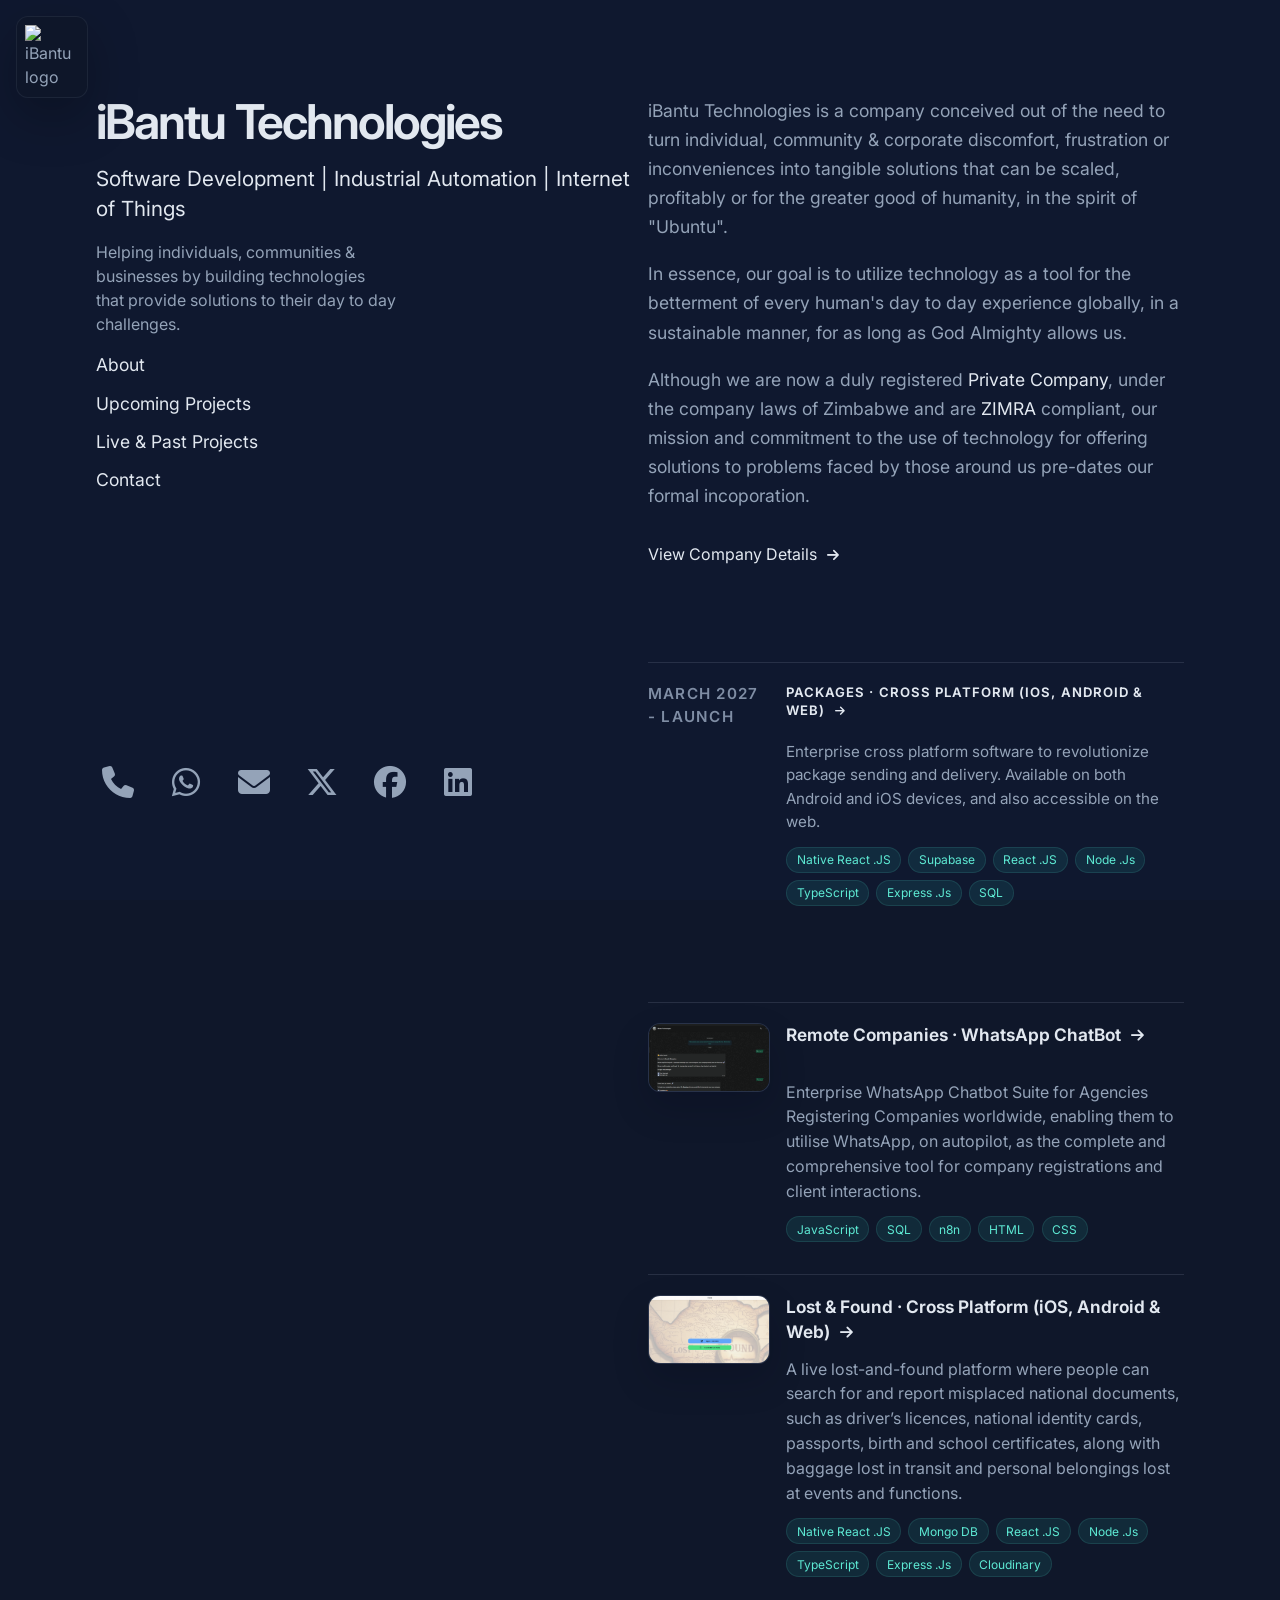
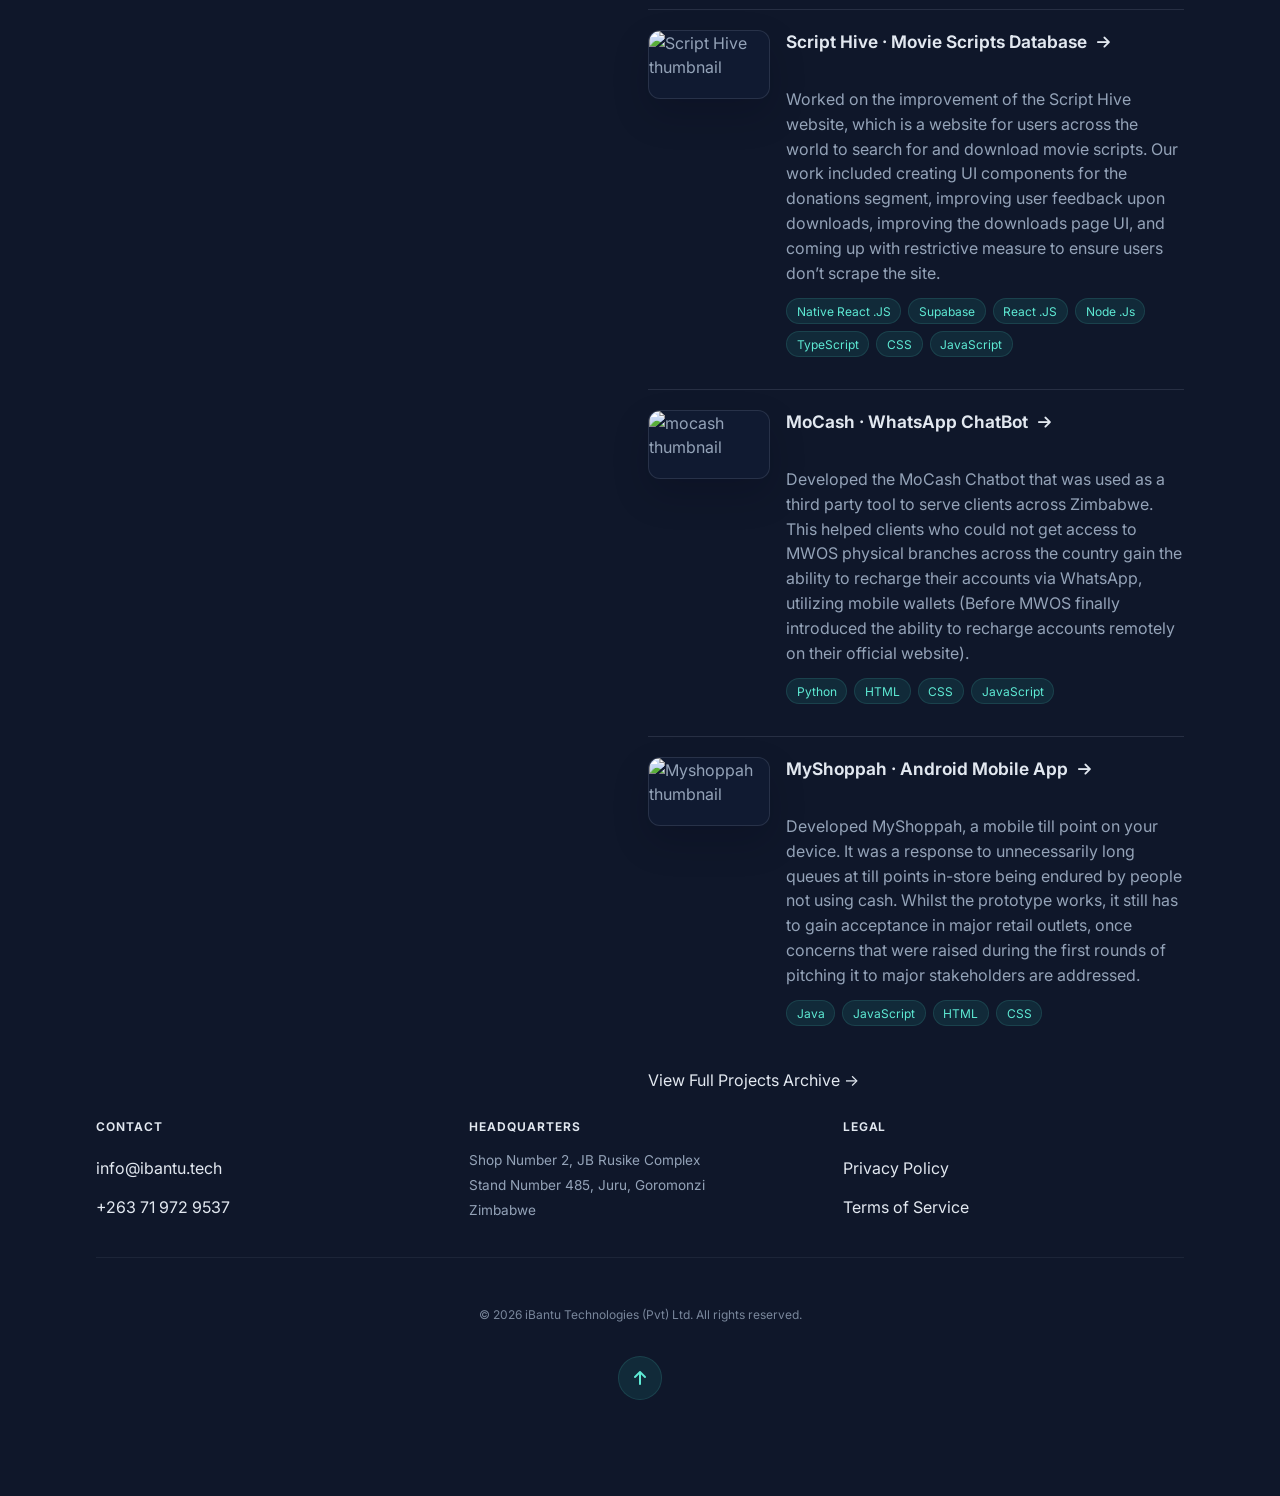
==== commit 570389a1: "Improved the lost and found description" ====
--- a/index.html
+++ b/index.html
@@ -12,7 +12,7 @@
     <meta name="twitter:card" content="summary_large_image">
     <link rel="icon" type="image/png" href="/public/logo.png" />
     <link rel="preload" href="/public/logo.png" as="image">
-    <link rel="stylesheet" href="styles.css?v=5" />
+    <link rel="stylesheet" href="styles.css?v=6" />
     <link rel="preconnect" href="https://fonts.googleapis.com">
     <link rel="preconnect" href="https://fonts.gstatic.com" crossorigin>
     <link href="https://fonts.googleapis.com/css2?family=Inter:ital,opsz,wght@0,14..32,100..900;1,14..32,100..900&display=swap" rel="stylesheet">
@@ -169,7 +169,7 @@
                         <a target="_blank" rel="noopener noreferrer" href="https://lostandfoundzim.org/" class="anchor-text">
                             <h3 class="card-header">Lost &amp; Found · Cross Platform (iOS, Android &amp; Web) <i class="fa-solid fa-arrow-right anchor-icon"></i></h3>
                         </a>
-                        <p>Enterprise cross platform software utilised for the recovery of lost particulars. Available on both Android &amp; iOS Devices, and also accessible on the web.</p>
+                        <p>A live lost-and-found platform where people can search for and report misplaced national documents, such as driver’s licences, national identity cards, passports, birth and school certificates, along with baggage lost in transit and personal belongings lost at events and functions.</p>
                         <div class="tag-container">
                             <div class="tag"><p>Native React .JS</p></div>
                             <div class="tag"><p>Mongo DB</p></div>
--- a/styles.css
+++ b/styles.css
@@ -785,6 +785,11 @@
 /* ─── Mobile navigation and responsive refinements ───────────────────────── */
 
 @media (max-width: 1023px) {
+    header {
+        position: relative;
+        z-index: 1030;
+    }
+
     .mobile-menu-toggle {
         position: fixed;
         top: max(1rem, env(safe-area-inset-top));
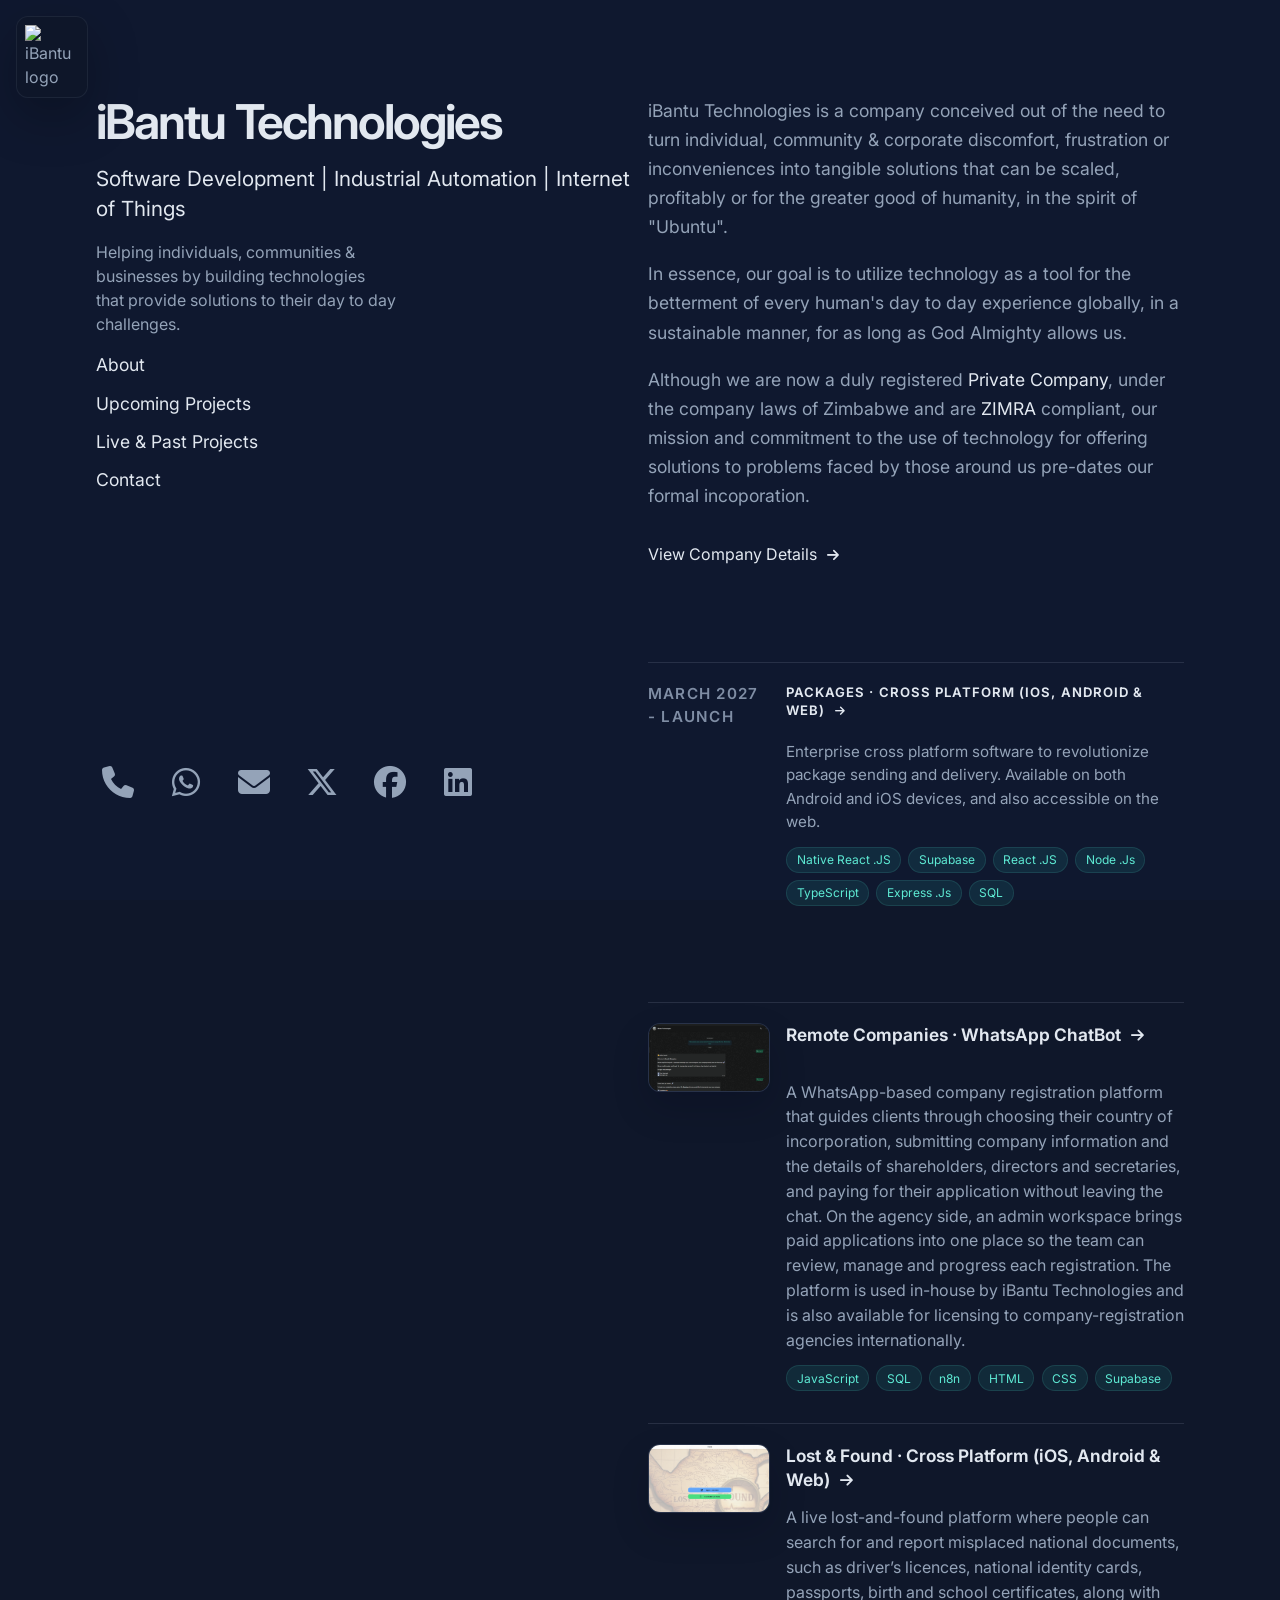
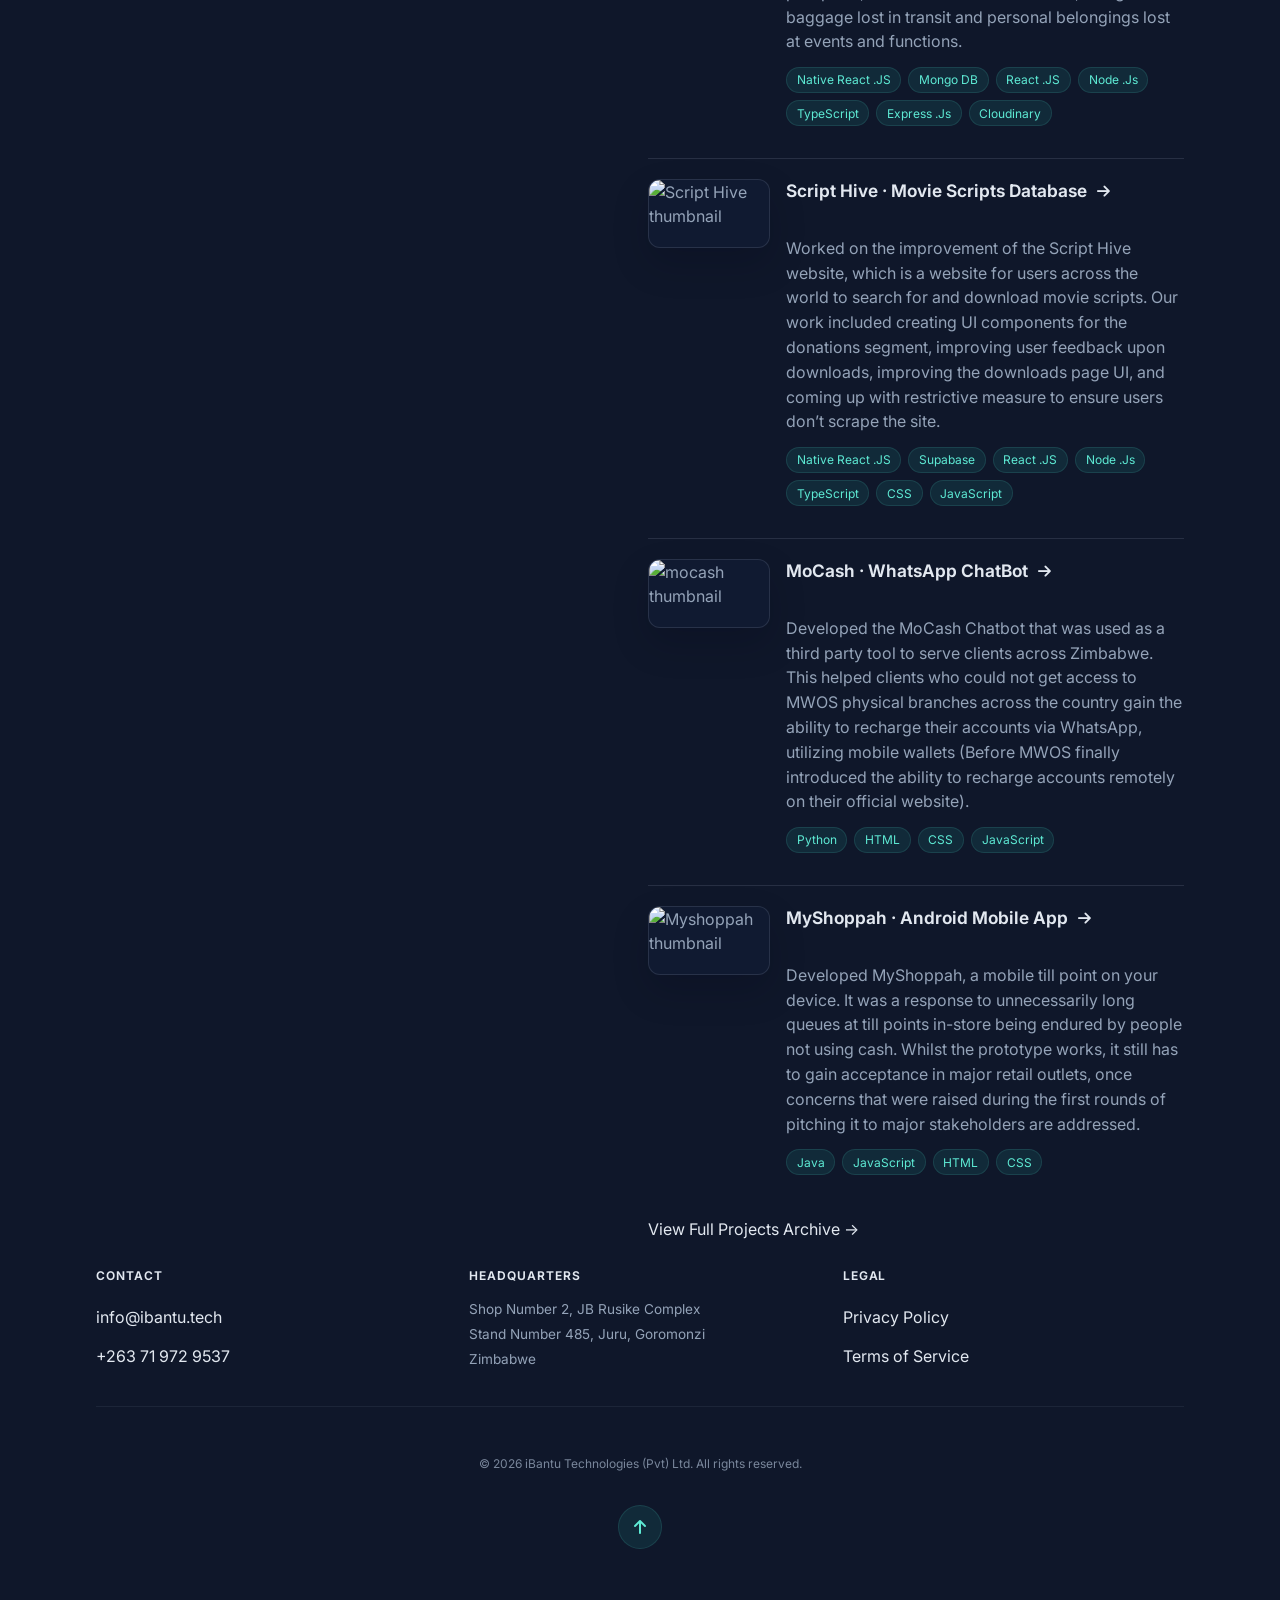
==== commit 05cef8aa: "Corrected Remote Companies chatbot number, and improved the description" ====
--- a/index.html
+++ b/index.html
@@ -146,16 +146,17 @@
                         <img src="/public/remote-companies.png" alt="Remote Companies WhatsApp chatbot" loading="lazy" />
                     </div>
                     <div class="card-column">
-                        <a target="_blank" rel="noopener noreferrer" href="https://wa.me/+26378990060" class="anchor-text">
+                        <a target="_blank" rel="noopener noreferrer" href="https://wa.me/+263789990060" class="anchor-text">
                             <h3 class="card-header">Remote Companies · WhatsApp ChatBot <i class="fa-solid fa-arrow-right anchor-icon"></i></h3>
                         </a>
-                        <p>Enterprise WhatsApp Chatbot Suite for Agencies Registering Companies worldwide, enabling them to utilise WhatsApp, on autopilot, as the complete and comprehensive tool for company registrations and client interactions.</p>
+                        <p>A WhatsApp-based company registration platform that guides clients through choosing their country of incorporation, submitting company information and the details of shareholders, directors and secretaries, and paying for their application without leaving the chat. On the agency side, an admin workspace brings paid applications into one place so the team can review, manage and progress each registration. The platform is used in-house by iBantu Technologies and is also available for licensing to company-registration agencies internationally.</p>
                         <div class="tag-container">
                             <div class="tag"><p>JavaScript</p></div>
                             <div class="tag"><p>SQL</p></div>
                             <div class="tag"><p>n8n</p></div>
                             <div class="tag"><p>HTML</p></div>
                             <div class="tag"><p>CSS</p></div>
+                            <div class="tag"><p>Supabase</p></div>
                         </div>
                     </div>
                 </div>
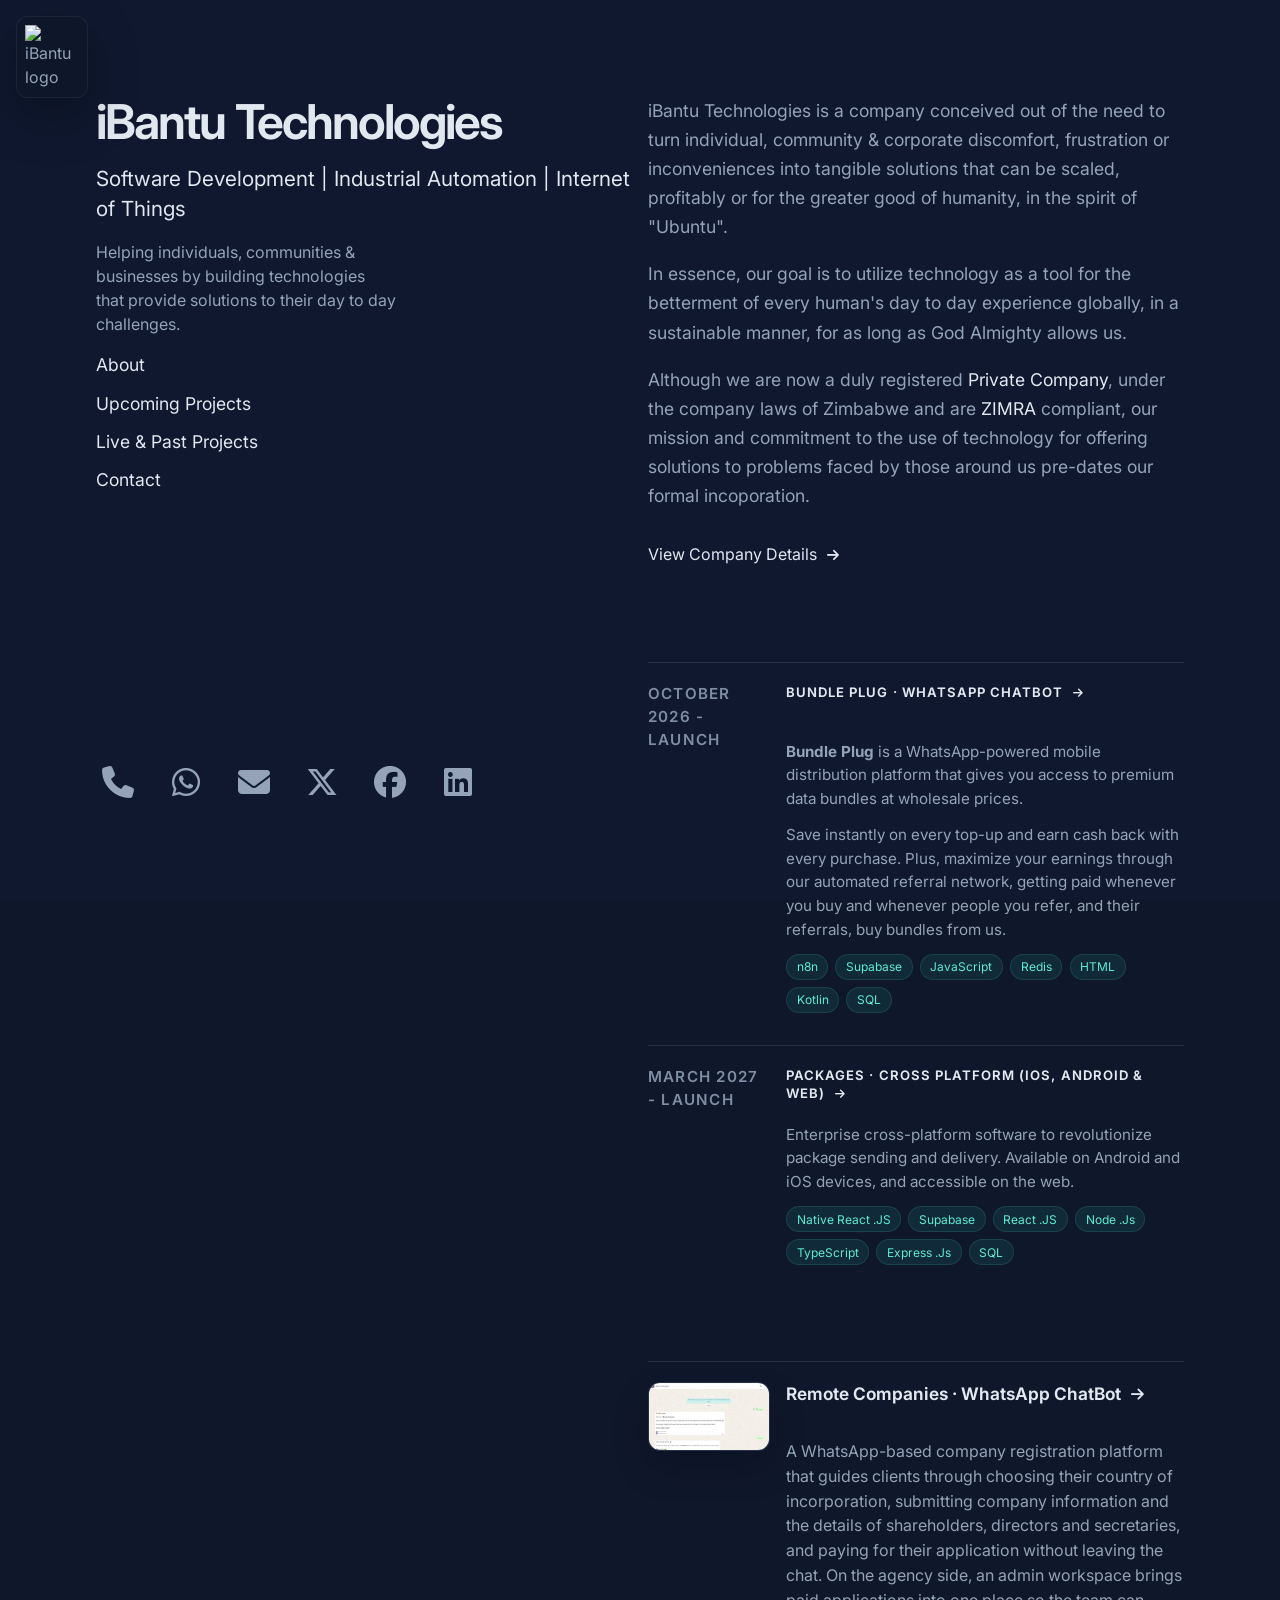
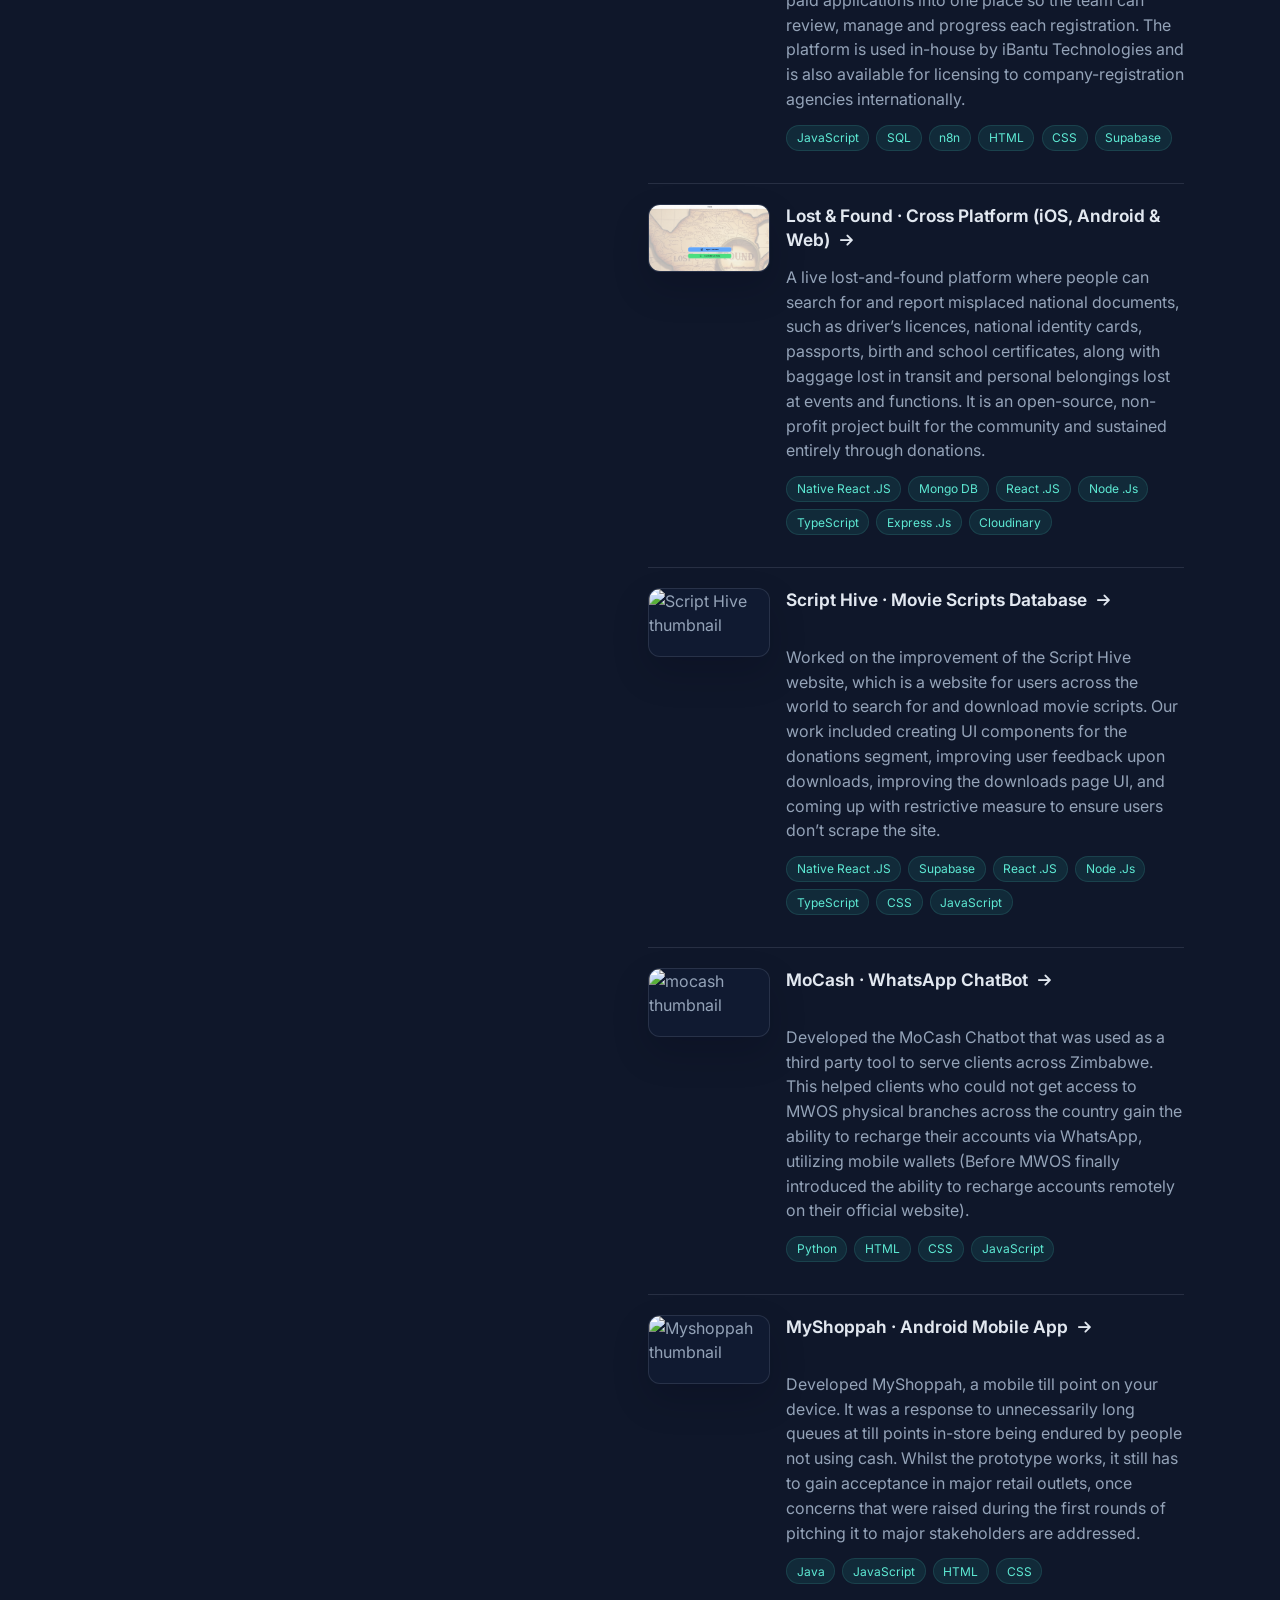
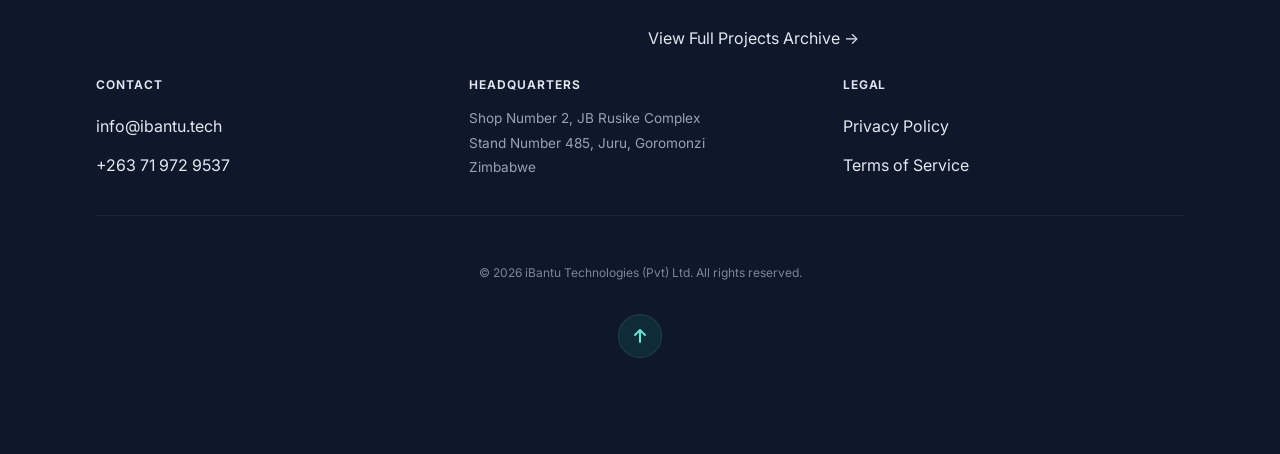
==== commit 600a82bd: "Added bundle plug, improved formating, and clarified on lost and found" ====
--- a/index.html
+++ b/index.html
@@ -1,298 +1,549 @@
-<!DOCTYPE html>
+<!doctype html>
 <html lang="en">
-<head>
-    <meta charset="UTF-8">
-    <meta name="viewport" content="width=device-width, initial-scale=1.0">
+  <head>
+    <meta charset="UTF-8" />
+    <meta name="viewport" content="width=device-width, initial-scale=1.0" />
     <title>iBantu Technologies</title>
-    <meta name="facebook-domain-verification" content="vcibu6lssgaz817r1i2i3p9c9lb9j4" />
-    <meta property="og:title" content="iBantu Technologies | Software & Industrial Automation">
-    <meta property="og:description" content="Turning community discomfort into tangible solutions through tech.">
-    <meta property="og:image" content="https://ibantu.tech/public/logo.png">
-    <meta property="og:url" content="https://ibantu.tech">
-    <meta name="twitter:card" content="summary_large_image">
+    <meta
+      name="facebook-domain-verification"
+      content="vcibu6lssgaz817r1i2i3p9c9lb9j4"
+    />
+    <meta
+      property="og:title"
+      content="iBantu Technologies | Software & Industrial Automation"
+    />
+    <meta
+      property="og:description"
+      content="Turning community discomfort into tangible solutions through tech."
+    />
+    <meta property="og:image" content="https://ibantu.tech/public/logo.png" />
+    <meta property="og:url" content="https://ibantu.tech" />
+    <meta name="twitter:card" content="summary_large_image" />
     <link rel="icon" type="image/png" href="/public/logo.png" />
-    <link rel="preload" href="/public/logo.png" as="image">
+    <link rel="preload" href="/public/logo.png" as="image" />
     <link rel="stylesheet" href="styles.css?v=6" />
-    <link rel="preconnect" href="https://fonts.googleapis.com">
-    <link rel="preconnect" href="https://fonts.gstatic.com" crossorigin>
-    <link href="https://fonts.googleapis.com/css2?family=Inter:ital,opsz,wght@0,14..32,100..900;1,14..32,100..900&display=swap" rel="stylesheet">
-    <link rel="stylesheet" href="https://cdnjs.cloudflare.com/ajax/libs/font-awesome/6.7.2/css/all.min.css" integrity="sha512-Evv84Mr4kqVGRNSgIGL/F/aIDqQb7xQ2vcrdIwxfjThSH8CSR7PBEakCr51Ck+w+/U6swU2Im1vVX0SVk9ABhg==" crossorigin="anonymous" referrerpolicy="no-referrer" />
+    <link rel="preconnect" href="https://fonts.googleapis.com" />
+    <link rel="preconnect" href="https://fonts.gstatic.com" crossorigin />
+    <link
+      href="https://fonts.googleapis.com/css2?family=Inter:ital,opsz,wght@0,14..32,100..900;1,14..32,100..900&display=swap"
+      rel="stylesheet"
+    />
+    <link
+      rel="stylesheet"
+      href="https://cdnjs.cloudflare.com/ajax/libs/font-awesome/6.7.2/css/all.min.css"
+      integrity="sha512-Evv84Mr4kqVGRNSgIGL/F/aIDqQb7xQ2vcrdIwxfjThSH8CSR7PBEakCr51Ck+w+/U6swU2Im1vVX0SVk9ABhg=="
+      crossorigin="anonymous"
+      referrerpolicy="no-referrer"
+    />
     <!-- Main stylesheet and font links -->
-
-</head>
-<body id="top-of-page">
+  </head>
+  <body id="top-of-page">
     <div class="underlay"></div>
     <div id="logo-splash" aria-hidden="true">
-        <img src="/public/logo.png" alt="iBantu logo" />
+      <img src="/public/logo.png" alt="iBantu logo" />
     </div>
     <div id="corner-logo">
-        <img src="/public/logo.png" alt="iBantu logo" />
+      <img src="/public/logo.png" alt="iBantu logo" />
     </div>
-    <button class="mobile-menu-toggle" type="button" data-mobile-menu-toggle aria-controls="primary-navigation" aria-expanded="false" aria-label="Open navigation menu">
-        <i class="fa-solid fa-bars" data-menu-open-icon aria-hidden="true"></i>
-        <i class="fa-solid fa-xmark" data-menu-close-icon aria-hidden="true" hidden></i>
+    <button
+      class="mobile-menu-toggle"
+      type="button"
+      data-mobile-menu-toggle
+      aria-controls="primary-navigation"
+      aria-expanded="false"
+      aria-label="Open navigation menu"
+    >
+      <i class="fa-solid fa-bars" data-menu-open-icon aria-hidden="true"></i>
+      <i
+        class="fa-solid fa-xmark"
+        data-menu-close-icon
+        aria-hidden="true"
+        hidden
+      ></i>
     </button>
     <header>
-        <a href="/">
-            <h1>iBantu Technologies</h1>
-        </a>
-       <h4>Software Development | Industrial Automation | Internet of Things </h4>
-        <p>Helping individuals, communities & businesses by building technologies that provide solutions to their day to day challenges.</p>
-        <nav id="primary-navigation" class="site-navigation" aria-label="Primary navigation" aria-hidden="true">
-            <button class="mobile-menu-close" type="button" data-mobile-menu-close aria-label="Close navigation menu">
-                <span>Close menu</span>
-                <i class="fa-solid fa-xmark" aria-hidden="true"></i>
-            </button>
-            <a class="anchor-text" href="#about">
-                <p>About</p>
-            </a>
-            <a class="anchor-text" href="#upcoming">
-                <p>Upcoming Projects</p>
-            </a>
-            <a class="anchor-text" href="#projects">
-                <p>Live &amp; Past Projects</p>
-            </a>
-            <a class="anchor-text" href="#contact">
-                <p>Contact</p>
-            </a>
-        </nav>
-        <button class="mobile-navigation-backdrop" type="button" data-mobile-menu-backdrop aria-label="Close navigation menu" tabindex="-1"></button>
-        <div class="social-link-container">
-            <a class="social-link" href="tel:+263719729537" aria-label="Call +263 71 972 9537">
-                <i class="fa-solid fa-phone"></i>
-            </a>
-            <a target="_blank" rel="noopener noreferrer" class="social-link" href="https://wa.me/+263719729537" aria-label="WhatsApp">
-                <i class="fa-brands fa-whatsapp"></i>
-            </a>
-            <a target="_blank" rel="noopener noreferrer" class="social-link" href="mailto:info@ibantu.tech" aria-label="Email">
-                <i class="fas fa-envelope"></i>
-            </a>
-            <a target="_blank" rel="noopener noreferrer" class="social-link" href="https://x.com/iBantuTech" aria-label="X">
-                <i class="fa-brands fa-x-twitter"></i>
-            </a>
-            <a target="_blank" rel="noopener noreferrer" class="social-link" href="https://www.facebook.com/profile.php?id=61585235337041" aria-label="Facebook">
-                <i class="fa-brands fa-facebook"></i>
-            </a>
-            <a target="_blank" rel="noopener noreferrer" class="social-link" href="https://www.linkedin.com/company/ibantu-technologies-private-limited" aria-label="LinkedIn   ">
-                <i class="fa-brands fa-linkedin"></i>
-            </a>  
-
-        </div>
+      <a href="/">
+        <h1>iBantu Technologies</h1>
+      </a>
+      <h4>Software Development | Industrial Automation | Internet of Things</h4>
+      <p>
+        Helping individuals, communities & businesses by building technologies
+        that provide solutions to their day to day challenges.
+      </p>
+      <nav
+        id="primary-navigation"
+        class="site-navigation"
+        aria-label="Primary navigation"
+        aria-hidden="true"
+      >
+        <button
+          class="mobile-menu-close"
+          type="button"
+          data-mobile-menu-close
+          aria-label="Close navigation menu"
+        >
+          <span>Close menu</span>
+          <i class="fa-solid fa-xmark" aria-hidden="true"></i>
+        </button>
+        <a class="anchor-text" href="#about">
+          <p>About</p>
+        </a>
+        <a class="anchor-text" href="#upcoming">
+          <p>Upcoming Projects</p>
+        </a>
+        <a class="anchor-text" href="#projects">
+          <p>Live &amp; Past Projects</p>
+        </a>
+        <a class="anchor-text" href="#contact">
+          <p>Contact</p>
+        </a>
+      </nav>
+      <button
+        class="mobile-navigation-backdrop"
+        type="button"
+        data-mobile-menu-backdrop
+        aria-label="Close navigation menu"
+        tabindex="-1"
+      ></button>
+      <div class="social-link-container">
+        <a
+          class="social-link"
+          href="tel:+263719729537"
+          aria-label="Call +263 71 972 9537"
+        >
+          <i class="fa-solid fa-phone"></i>
+        </a>
+        <a
+          target="_blank"
+          rel="noopener noreferrer"
+          class="social-link"
+          href="https://wa.me/+263719729537"
+          aria-label="WhatsApp"
+        >
+          <i class="fa-brands fa-whatsapp"></i>
+        </a>
+        <a
+          target="_blank"
+          rel="noopener noreferrer"
+          class="social-link"
+          href="mailto:info@ibantu.tech"
+          aria-label="Email"
+        >
+          <i class="fas fa-envelope"></i>
+        </a>
+        <a
+          target="_blank"
+          rel="noopener noreferrer"
+          class="social-link"
+          href="https://x.com/iBantuTech"
+          aria-label="X"
+        >
+          <i class="fa-brands fa-x-twitter"></i>
+        </a>
+        <a
+          target="_blank"
+          rel="noopener noreferrer"
+          class="social-link"
+          href="https://www.facebook.com/profile.php?id=61585235337041"
+          aria-label="Facebook"
+        >
+          <i class="fa-brands fa-facebook"></i>
+        </a>
+        <a
+          target="_blank"
+          rel="noopener noreferrer"
+          class="social-link"
+          href="https://www.linkedin.com/company/ibantu-technologies-private-limited"
+          aria-label="LinkedIn   "
+        >
+          <i class="fa-brands fa-linkedin"></i>
+        </a>
+      </div>
     </header>
     <main>
-        <section id="about">
-            <div class="sticky-header">
-                <h2 class="lighttext">About</h2>
-            </div>
-            <div class="about-content">
-                <p>iBantu Technologies is a company conceived out of the need to turn individual, community & corporate  discomfort, frustration or inconveniences into tangible solutions that can be scaled, profitably or for the greater good of humanity, in the spirit of "Ubuntu".</p> <p>In essence, our goal is to utilize technology as a tool for the betterment of every human's day to day experience globally, in a sustainable manner, for as long as God Almighty allows us. </p> <p>Although we are now a duly registered <a target="_blank" rel="noopener noreferrer" class="anchor-text" href="/public/iBantu-Technologies-Certificate-of-Incorporation.pdf">Private Company</a>, under the company laws of Zimbabwe and are <a target="_blank" rel="noopener noreferrer" class="anchor-text" href="/public/Tax-Identy-Number-Certificate.pdf">ZIMRA</a> compliant, our mission and commitment to the use of technology for offering solutions to problems faced by those around us pre-dates our formal incoporation.</p>
-                
-                
+      <section id="about">
+        <div class="sticky-header">
+          <h2 class="lighttext">About</h2>
+        </div>
+        <div class="about-content">
+          <p>
+            iBantu Technologies is a company conceived out of the need to turn
+            individual, community & corporate discomfort, frustration or
+            inconveniences into tangible solutions that can be scaled,
+            profitably or for the greater good of humanity, in the spirit of
+            "Ubuntu".
+          </p>
+          <p>
+            In essence, our goal is to utilize technology as a tool for the
+            betterment of every human's day to day experience globally, in a
+            sustainable manner, for as long as God Almighty allows us.
+          </p>
+          <p>
+            Although we are now a duly registered
+            <a
+              target="_blank"
+              rel="noopener noreferrer"
+              class="anchor-text"
+              href="/public/iBantu-Technologies-Certificate-of-Incorporation.pdf"
+              >Private Company</a
+            >, under the company laws of Zimbabwe and are
+            <a
+              target="_blank"
+              rel="noopener noreferrer"
+              class="anchor-text"
+              href="/public/Tax-Identy-Number-Certificate.pdf"
+              >ZIMRA</a
+            >
+            compliant, our mission and commitment to the use of technology for
+            offering solutions to problems faced by those around us pre-dates
+            our formal incoporation.
+          </p>
+        </div>
 
-            </div>
-
-            <a class="anchor-text" target="_blank" rel="noopener noreferrer" href="/public/iBantu-Technologies-Certificate-of-Incorporation.pdf">
-             <p> View Company Details <i class="fa-solid fa-arrow-right anchor-icon"></i></p>
-            </a>
-        </section>
-        <section id="upcoming">
-            <div class="sticky-header">
-                <h2 class="lighttext">UPCOMING PROJECT LAUNCHES</h2>
-            </div>
-            <div class="experience-contents">
-            <div class="experience-card">
-                <p class="tenure"> March 2027 - LAUNCH</p>
-                <div class="card-column">
-                    <a target="_blank" rel="noopener noreferrer" href="/" class="anchor-text">
-                        <h3 class="card-header">Packages · CROSS PLATFORM (iOS, Android & Web) 
-                            <i class="fa-solid fa-arrow-right anchor-icon"></i>
-                        </h3>
-                    </a>
-                    <p> Enterprise cross platform software to revolutionize package sending and delivery. Available on both Android and iOS devices, and also accessible on the web.  </p>
-                    <div class="tag-container">
-                        <div class="tag">
-                            <p>Native React .JS</p>
-                        </div>
-                        <div class="tag">
-                            <p>Supabase</p>
-                        </div>
-                        <div class="tag">
-                         <p>React .JS</p>
-                        </div>
-                        <div class="tag">
-                         <p>Node .Js</p>
-                        </div>
-                        <div class="tag">
-                         <p>TypeScript</p>
-                        </div>
-                        <div class="tag">
-                         <p>Express .Js</p>
-                        </div>
-                        <div class="tag">
-                         <p>SQL</p>
-                        </div>
-                    </div>
-                </div>
-            </div>
-            </div>
-        </section>
-        <section id="projects">
-            <div class="sticky-header">
-                <h2 class="lighttext">Live &amp; Past Projects</h2>
-            </div>
-            <div class="projects-contents">
-                <div class="project-card">
-                    <div class="project-image-container">
-                        <img src="/public/remote-companies.png" alt="Remote Companies WhatsApp chatbot" loading="lazy" />
-                    </div>
-                    <div class="card-column">
-                        <a target="_blank" rel="noopener noreferrer" href="https://wa.me/+263789990060" class="anchor-text">
-                            <h3 class="card-header">Remote Companies · WhatsApp ChatBot <i class="fa-solid fa-arrow-right anchor-icon"></i></h3>
-                        </a>
-                        <p>A WhatsApp-based company registration platform that guides clients through choosing their country of incorporation, submitting company information and the details of shareholders, directors and secretaries, and paying for their application without leaving the chat. On the agency side, an admin workspace brings paid applications into one place so the team can review, manage and progress each registration. The platform is used in-house by iBantu Technologies and is also available for licensing to company-registration agencies internationally.</p>
-                        <div class="tag-container">
-                            <div class="tag"><p>JavaScript</p></div>
-                            <div class="tag"><p>SQL</p></div>
-                            <div class="tag"><p>n8n</p></div>
-                            <div class="tag"><p>HTML</p></div>
-                            <div class="tag"><p>CSS</p></div>
-                            <div class="tag"><p>Supabase</p></div>
-                        </div>
-                    </div>
-                </div>
-            </div>
-            <div class="projects-contents">
-                <div class="project-card">
-                    <div class="project-image-container">
-                        <img src="/public/lost-and-found1.png" alt="Lost and Found app" loading="lazy" />
-                    </div>
-                    <div class="card-column">
-                        <a target="_blank" rel="noopener noreferrer" href="https://lostandfoundzim.org/" class="anchor-text">
-                            <h3 class="card-header">Lost &amp; Found · Cross Platform (iOS, Android &amp; Web) <i class="fa-solid fa-arrow-right anchor-icon"></i></h3>
-                        </a>
-                        <p>A live lost-and-found platform where people can search for and report misplaced national documents, such as driver’s licences, national identity cards, passports, birth and school certificates, along with baggage lost in transit and personal belongings lost at events and functions.</p>
-                        <div class="tag-container">
-                            <div class="tag"><p>Native React .JS</p></div>
-                            <div class="tag"><p>Mongo DB</p></div>
-                            <div class="tag"><p>React .JS</p></div>
-                            <div class="tag"><p>Node .Js</p></div>
-                            <div class="tag"><p>TypeScript</p></div>
-                            <div class="tag"><p>Express .Js</p></div>
-                            <div class="tag"><p>Cloudinary</p></div>
-                        </div>
-                    </div>
-                </div>
-            </div>
-            <div class="projects-contents">
-                <div class="project-card">
-                    <div class="project-image-container">
-                        <img src="/public/scripthive.png" alt="Script Hive thumbnail" loading="lazy" />
-                    </div>
-                    <div class="card-column">
-                        <a target="_blank" href="https://www.scripthive.com/" class="anchor-text" rel="noopener noreferrer">
-                            <h3 class="card-header">Script Hive · Movie Scripts Database <i class="fa-solid fa-arrow-right anchor-icon"></i></h3>
-                        </a>
-                        <p>Worked on the improvement of the Script Hive website, which is a website for users across the world to search for and download movie scripts. Our work included creating UI components for the donations segment, improving user feedback upon downloads, improving the downloads page UI, and coming up with restrictive measure to ensure users don’t scrape the site.  </p>
-                        <div class="tag-container">
-                            <div class="tag">
-                            <p>Native React .JS</p>
-                        </div>
-                        <div class="tag">
-                            <p>Supabase</p>
-                        </div>
-                        <div class="tag">
-                         <p>React .JS</p>
-                        </div>
-                        <div class="tag">
-                         <p>Node .Js</p>
-                        </div>
-                        <div class="tag">
-                         <p>TypeScript</p>
-                        </div>
-                            <div class="tag">
-                                <p>CSS</p>
-                            </div>
-                            <div class="tag">
-                                <p>JavaScript</p>
-                            </div>
-                        </div>
-                    </div>
-                    
-                </div>
-            </div>
-            <div class="projects-contents">
-                <div class="project-card">
-                    <div class="project-image-container">
-                        <img src="/public/mocash.jpg" alt="mocash thumbnail" loading="lazy" />
-                    </div>
-                    <div class="card-column">
-                        <a target="_blank" rel="noopener noreferrer" href="/" class="anchor-text">
-                            <h3 class="card-header">MoCash · WhatsApp ChatBot <i class="fa-solid fa-arrow-right anchor-icon"></i></h3>
-                        </a>
-                        <p> Developed the MoCash Chatbot that was used as a third party tool to serve clients across Zimbabwe. This helped clients who could not get access to MWOS physical branches across the country gain the ability to recharge their accounts via WhatsApp, utilizing mobile wallets (Before MWOS finally introduced the ability to recharge accounts remotely on their official website).  </p>
-                        <div class="tag-container">
-                            <div class="tag">
-                                <p>Python</p>
-                            </div>
-                            <div class="tag">
-                                <p>HTML</p>
-                            </div>
-                            <div class="tag">
-                                <p>CSS</p>
-                            </div>
-                            <div class="tag">
-                                <p>JavaScript</p>
-                            </div>
-                        </div>
-                    </div>
-                    
-                </div>
-            </div>
-            <div class="projects-contents">
-                <div class="project-card">
-                    <div class="project-image-container">
-                        <img src="/public/myshoppah.png" alt="Myshoppah thumbnail" loading="lazy" />
-                    </div>
-                    <div class="card-column">
-                        <a target="_blank" rel="noopener noreferrer" href="/" class="anchor-text">
-                            <h3 class="card-header">MyShoppah · Android Mobile App <i class="fa-solid fa-arrow-right anchor-icon"></i></h3>
-                        </a>
-                        <p> Developed MyShoppah, a mobile till point on your device. It was a response to unnecessarily long queues at till points in-store being endured by people not using cash. Whilst the prototype works, it still has to gain acceptance in major retail outlets, once concerns that were raised during the first rounds of pitching it to major stakeholders are addressed. </p>
-                        <div class="tag-container">
-                            <div class="tag">
-                                <p>Java</p>
-                            </div>
-                            <div class="tag">
-                                <p>JavaScript</p>
-                            </div>
-                            <div class="tag">
-                             <p>HTML</p>
-                            </div>
-                            <div class="tag">
-                                <p>CSS</p>
-                            </div>
-                            </div>
-                        </div>
-                    </div>
-                    
-                </div>
-            </div>
-            <a class="anchor-text project-archive-link" target="_blank" rel="noopener noreferrer" href="/public/project-archives.pdf">
-                <p> View Full Projects Archive <span class="right-arrow">&rarr;</span> </p>
-            </a>
-        </section>
+        <a
+          class="anchor-text"
+          target="_blank"
+          rel="noopener noreferrer"
+          href="/public/iBantu-Technologies-Certificate-of-Incorporation.pdf"
+        >
+          <p>
+            View Company Details
+            <i class="fa-solid fa-arrow-right anchor-icon"></i>
+          </p>
+        </a>
+      </section>
+      <section id="upcoming">
+        <div class="sticky-header">
+          <h2 class="lighttext">UPCOMING PROJECT LAUNCHES</h2>
+        </div>
+        <div class="experience-contents">
+          <div class="experience-card">
+            <p class="tenure">October 2026 - LAUNCH</p>
+            <div class="card-column">
+              <a
+                target="_blank"
+                rel="noopener noreferrer"
+                href="/"
+                class="anchor-text"
+              >
+                <h3 class="card-header">
+                  Bundle Plug · WhatsApp Chatbot
+                  <i class="fa-solid fa-arrow-right anchor-icon"></i>
+                </h3>
+              </a>
+              <p>
+                <strong>Bundle Plug</strong> is a WhatsApp-powered mobile
+                distribution platform that gives you access to premium data
+                bundles at wholesale prices.
+              </p>
+              <p>
+                Save instantly on every top-up and earn cash back with every
+                purchase. Plus, maximize your earnings through our automated
+                referral network, getting paid whenever you buy and whenever
+                people you refer, and their referrals, buy bundles from us.
+              </p>
+              <div class="tag-container">
+                <div class="tag"><p>n8n</p></div>
+                <div class="tag"><p>Supabase</p></div>
+                <div class="tag"><p>JavaScript</p></div>
+                <div class="tag"><p>Redis</p></div>
+                <div class="tag"><p>HTML</p></div>
+                <div class="tag"><p>Kotlin</p></div>
+                <div class="tag"><p>SQL</p></div>
+              </div>
+            </div>
+          </div>
+          <div class="experience-card">
+            <p class="tenure">March 2027 - LAUNCH</p>
+            <div class="card-column">
+              <a
+                target="_blank"
+                rel="noopener noreferrer"
+                href="/"
+                class="anchor-text"
+              >
+                <h3 class="card-header">
+                  Packages · CROSS PLATFORM (iOS, Android &amp; Web)
+                  <i class="fa-solid fa-arrow-right anchor-icon"></i>
+                </h3>
+              </a>
+              <p>
+                Enterprise cross-platform software to revolutionize package
+                sending and delivery. Available on Android and iOS devices, and
+                accessible on the web.
+              </p>
+              <div class="tag-container">
+                <div class="tag"><p>Native React .JS</p></div>
+                <div class="tag"><p>Supabase</p></div>
+                <div class="tag"><p>React .JS</p></div>
+                <div class="tag"><p>Node .Js</p></div>
+                <div class="tag"><p>TypeScript</p></div>
+                <div class="tag"><p>Express .Js</p></div>
+                <div class="tag"><p>SQL</p></div>
+              </div>
+            </div>
+          </div>
+        </div>
+      </section>
+      <section id="projects">
+        <div class="sticky-header">
+          <h2 class="lighttext">Live &amp; Past Projects</h2>
+        </div>
+        <div class="projects-contents">
+          <div class="project-card">
+            <div class="project-image-container">
+              <img
+                src="/public/remote-companies.png"
+                alt="Remote Companies WhatsApp chatbot"
+                loading="lazy"
+              />
+            </div>
+            <div class="card-column">
+              <a
+                target="_blank"
+                rel="noopener noreferrer"
+                href="https://wa.me/263789990060"
+                class="anchor-text"
+              >
+                <h3 class="card-header">
+                  Remote Companies · WhatsApp ChatBot
+                  <i class="fa-solid fa-arrow-right anchor-icon"></i>
+                </h3>
+              </a>
+              <p>
+                A WhatsApp-based company registration platform that guides
+                clients through choosing their country of incorporation,
+                submitting company information and the details of shareholders,
+                directors and secretaries, and paying for their application
+                without leaving the chat. On the agency side, an admin workspace
+                brings paid applications into one place so the team can review,
+                manage and progress each registration. The platform is used
+                in-house by iBantu Technologies and is also available for
+                licensing to company-registration agencies internationally.
+              </p>
+              <div class="tag-container">
+                <div class="tag"><p>JavaScript</p></div>
+                <div class="tag"><p>SQL</p></div>
+                <div class="tag"><p>n8n</p></div>
+                <div class="tag"><p>HTML</p></div>
+                <div class="tag"><p>CSS</p></div>
+                <div class="tag"><p>Supabase</p></div>
+              </div>
+            </div>
+          </div>
+        </div>
+        <div class="projects-contents">
+          <div class="project-card">
+            <div class="project-image-container">
+              <img
+                src="/public/lost-and-found1.png"
+                alt="Lost and Found app"
+                loading="lazy"
+              />
+            </div>
+            <div class="card-column">
+              <a
+                target="_blank"
+                rel="noopener noreferrer"
+                href="https://lostandfoundzim.org/"
+                class="anchor-text"
+              >
+                <h3 class="card-header">
+                  Lost &amp; Found · Cross Platform (iOS, Android &amp; Web)
+                  <i class="fa-solid fa-arrow-right anchor-icon"></i>
+                </h3>
+              </a>
+              <p>
+                A live lost-and-found platform where people can search for and
+                report misplaced national documents, such as driver’s licences,
+                national identity cards, passports, birth and school
+                certificates, along with baggage lost in transit and personal
+                belongings lost at events and functions. It is an open-source,
+                non-profit project built for the community and sustained
+                entirely through donations.
+              </p>
+              <div class="tag-container">
+                <div class="tag"><p>Native React .JS</p></div>
+                <div class="tag"><p>Mongo DB</p></div>
+                <div class="tag"><p>React .JS</p></div>
+                <div class="tag"><p>Node .Js</p></div>
+                <div class="tag"><p>TypeScript</p></div>
+                <div class="tag"><p>Express .Js</p></div>
+                <div class="tag"><p>Cloudinary</p></div>
+              </div>
+            </div>
+          </div>
+        </div>
+        <div class="projects-contents">
+          <div class="project-card">
+            <div class="project-image-container">
+              <img
+                src="/public/scripthive.png"
+                alt="Script Hive thumbnail"
+                loading="lazy"
+              />
+            </div>
+            <div class="card-column">
+              <a
+                target="_blank"
+                href="https://www.scripthive.com/"
+                class="anchor-text"
+                rel="noopener noreferrer"
+              >
+                <h3 class="card-header">
+                  Script Hive · Movie Scripts Database
+                  <i class="fa-solid fa-arrow-right anchor-icon"></i>
+                </h3>
+              </a>
+              <p>
+                Worked on the improvement of the Script Hive website, which is a
+                website for users across the world to search for and download
+                movie scripts. Our work included creating UI components for the
+                donations segment, improving user feedback upon downloads,
+                improving the downloads page UI, and coming up with restrictive
+                measure to ensure users don’t scrape the site.
+              </p>
+              <div class="tag-container">
+                <div class="tag">
+                  <p>Native React .JS</p>
+                </div>
+                <div class="tag">
+                  <p>Supabase</p>
+                </div>
+                <div class="tag">
+                  <p>React .JS</p>
+                </div>
+                <div class="tag">
+                  <p>Node .Js</p>
+                </div>
+                <div class="tag">
+                  <p>TypeScript</p>
+                </div>
+                <div class="tag">
+                  <p>CSS</p>
+                </div>
+                <div class="tag">
+                  <p>JavaScript</p>
+                </div>
+              </div>
+            </div>
+          </div>
+        </div>
+        <div class="projects-contents">
+          <div class="project-card">
+            <div class="project-image-container">
+              <img
+                src="/public/mocash.jpg"
+                alt="mocash thumbnail"
+                loading="lazy"
+              />
+            </div>
+            <div class="card-column">
+              <a
+                target="_blank"
+                rel="noopener noreferrer"
+                href="/"
+                class="anchor-text"
+              >
+                <h3 class="card-header">
+                  MoCash · WhatsApp ChatBot
+                  <i class="fa-solid fa-arrow-right anchor-icon"></i>
+                </h3>
+              </a>
+              <p>
+                Developed the MoCash Chatbot that was used as a third party tool
+                to serve clients across Zimbabwe. This helped clients who could
+                not get access to MWOS physical branches across the country gain
+                the ability to recharge their accounts via WhatsApp, utilizing
+                mobile wallets (Before MWOS finally introduced the ability to
+                recharge accounts remotely on their official website).
+              </p>
+              <div class="tag-container">
+                <div class="tag">
+                  <p>Python</p>
+                </div>
+                <div class="tag">
+                  <p>HTML</p>
+                </div>
+                <div class="tag">
+                  <p>CSS</p>
+                </div>
+                <div class="tag">
+                  <p>JavaScript</p>
+                </div>
+              </div>
+            </div>
+          </div>
+        </div>
+        <div class="projects-contents">
+          <div class="project-card">
+            <div class="project-image-container">
+              <img
+                src="/public/myshoppah.png"
+                alt="Myshoppah thumbnail"
+                loading="lazy"
+              />
+            </div>
+            <div class="card-column">
+              <a
+                target="_blank"
+                rel="noopener noreferrer"
+                href="/"
+                class="anchor-text"
+              >
+                <h3 class="card-header">
+                  MyShoppah · Android Mobile App
+                  <i class="fa-solid fa-arrow-right anchor-icon"></i>
+                </h3>
+              </a>
+              <p>
+                Developed MyShoppah, a mobile till point on your device. It was
+                a response to unnecessarily long queues at till points in-store
+                being endured by people not using cash. Whilst the prototype
+                works, it still has to gain acceptance in major retail outlets,
+                once concerns that were raised during the first rounds of
+                pitching it to major stakeholders are addressed.
+              </p>
+              <div class="tag-container">
+                <div class="tag">
+                  <p>Java</p>
+                </div>
+                <div class="tag">
+                  <p>JavaScript</p>
+                </div>
+                <div class="tag">
+                  <p>HTML</p>
+                </div>
+                <div class="tag">
+                  <p>CSS</p>
+                </div>
+              </div>
+            </div>
+          </div>
+        </div>
+        <a
+          class="anchor-text project-archive-link"
+          target="_blank"
+          rel="noopener noreferrer"
+          href="/public/project-archives.pdf"
+        >
+          <p>
+            View Full Projects Archive <span class="right-arrow">&rarr;</span>
+          </p>
+        </a>
+      </section>
     </main>
     <div id="site-footer"></div>
     <script src="shared.js?v=4"></script>
     <script>
-        const splash = document.getElementById('logo-splash');
-        window.addEventListener('DOMContentLoaded', () => {
-            if (!splash) return;
-            splash.classList.add('fade-out');
-            window.setTimeout(() => {
-                splash.style.display = 'none';
-            }, 400);
-        });
+      const splash = document.getElementById("logo-splash");
+      window.addEventListener("DOMContentLoaded", () => {
+        if (!splash) return;
+        splash.classList.add("fade-out");
+        window.setTimeout(() => {
+          splash.style.display = "none";
+        }, 400);
+      });
     </script>
-</body>
-</html>+  </body>
+</html>
